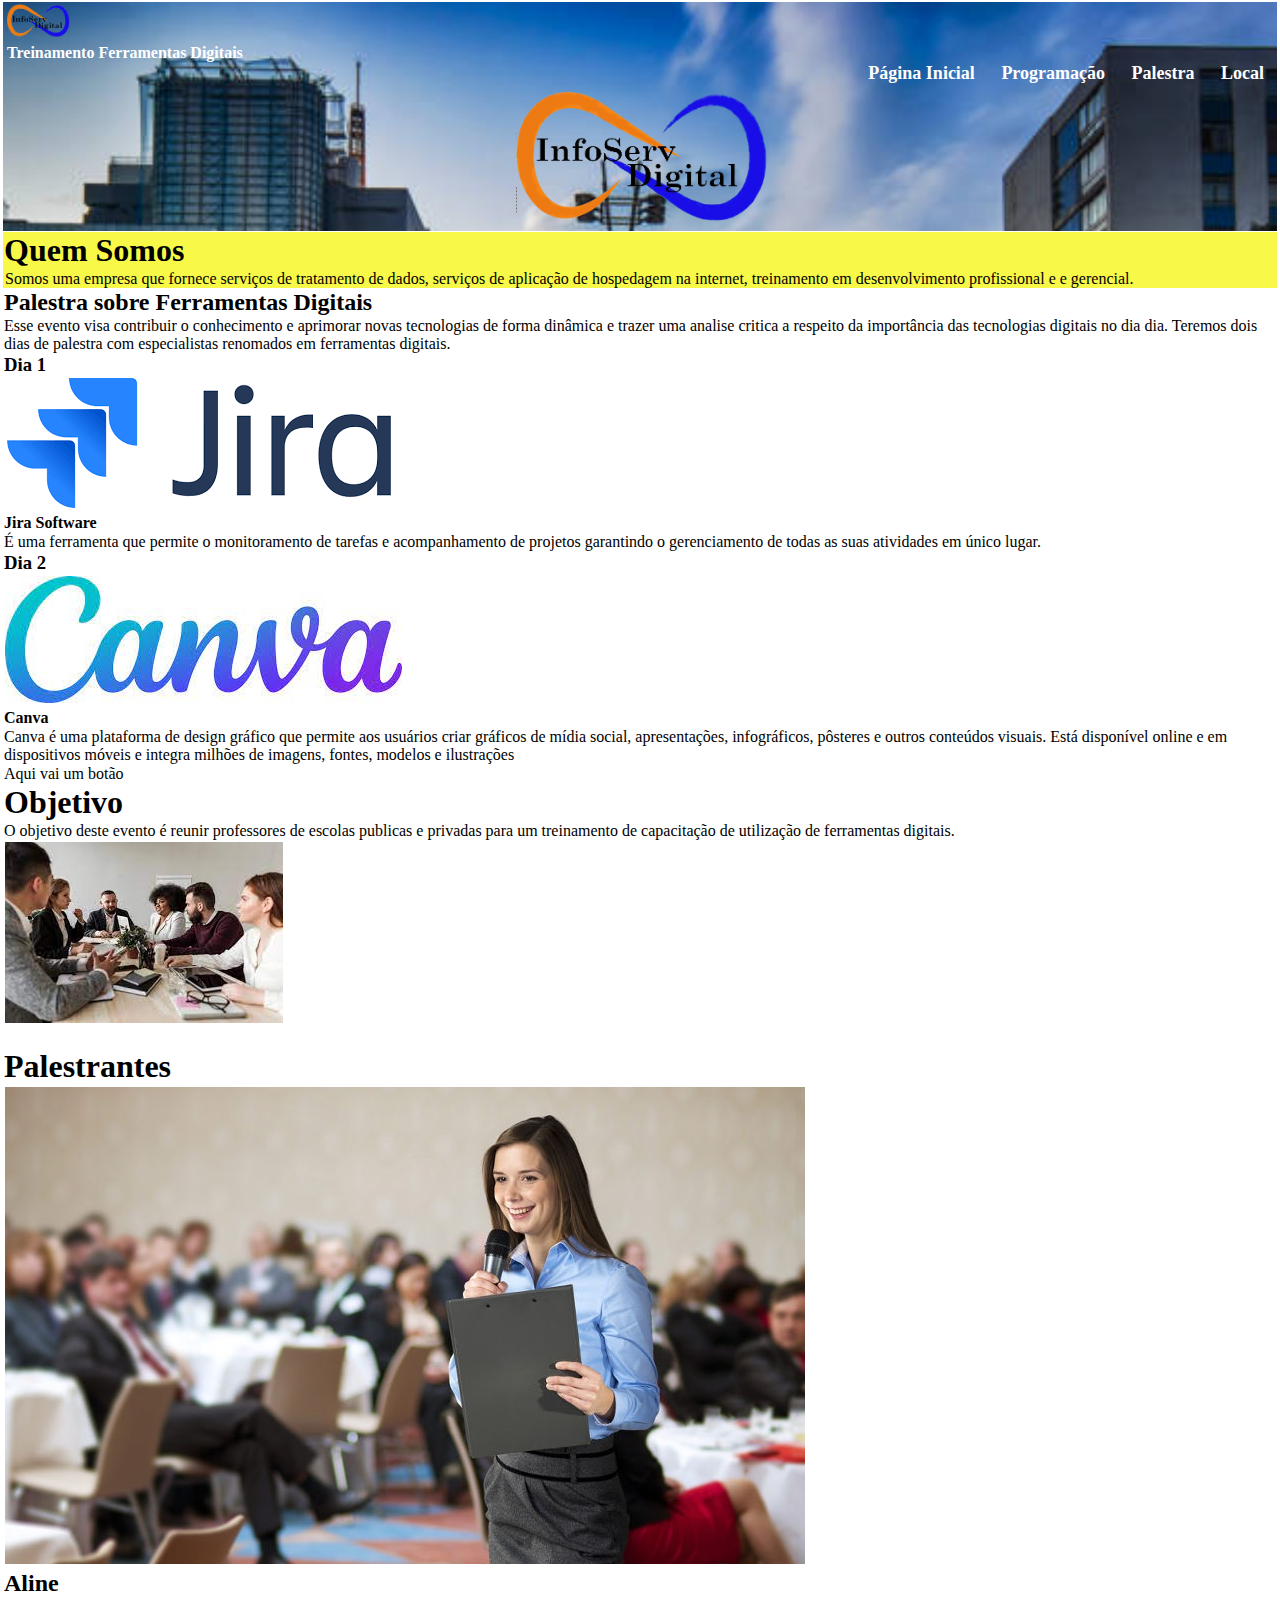
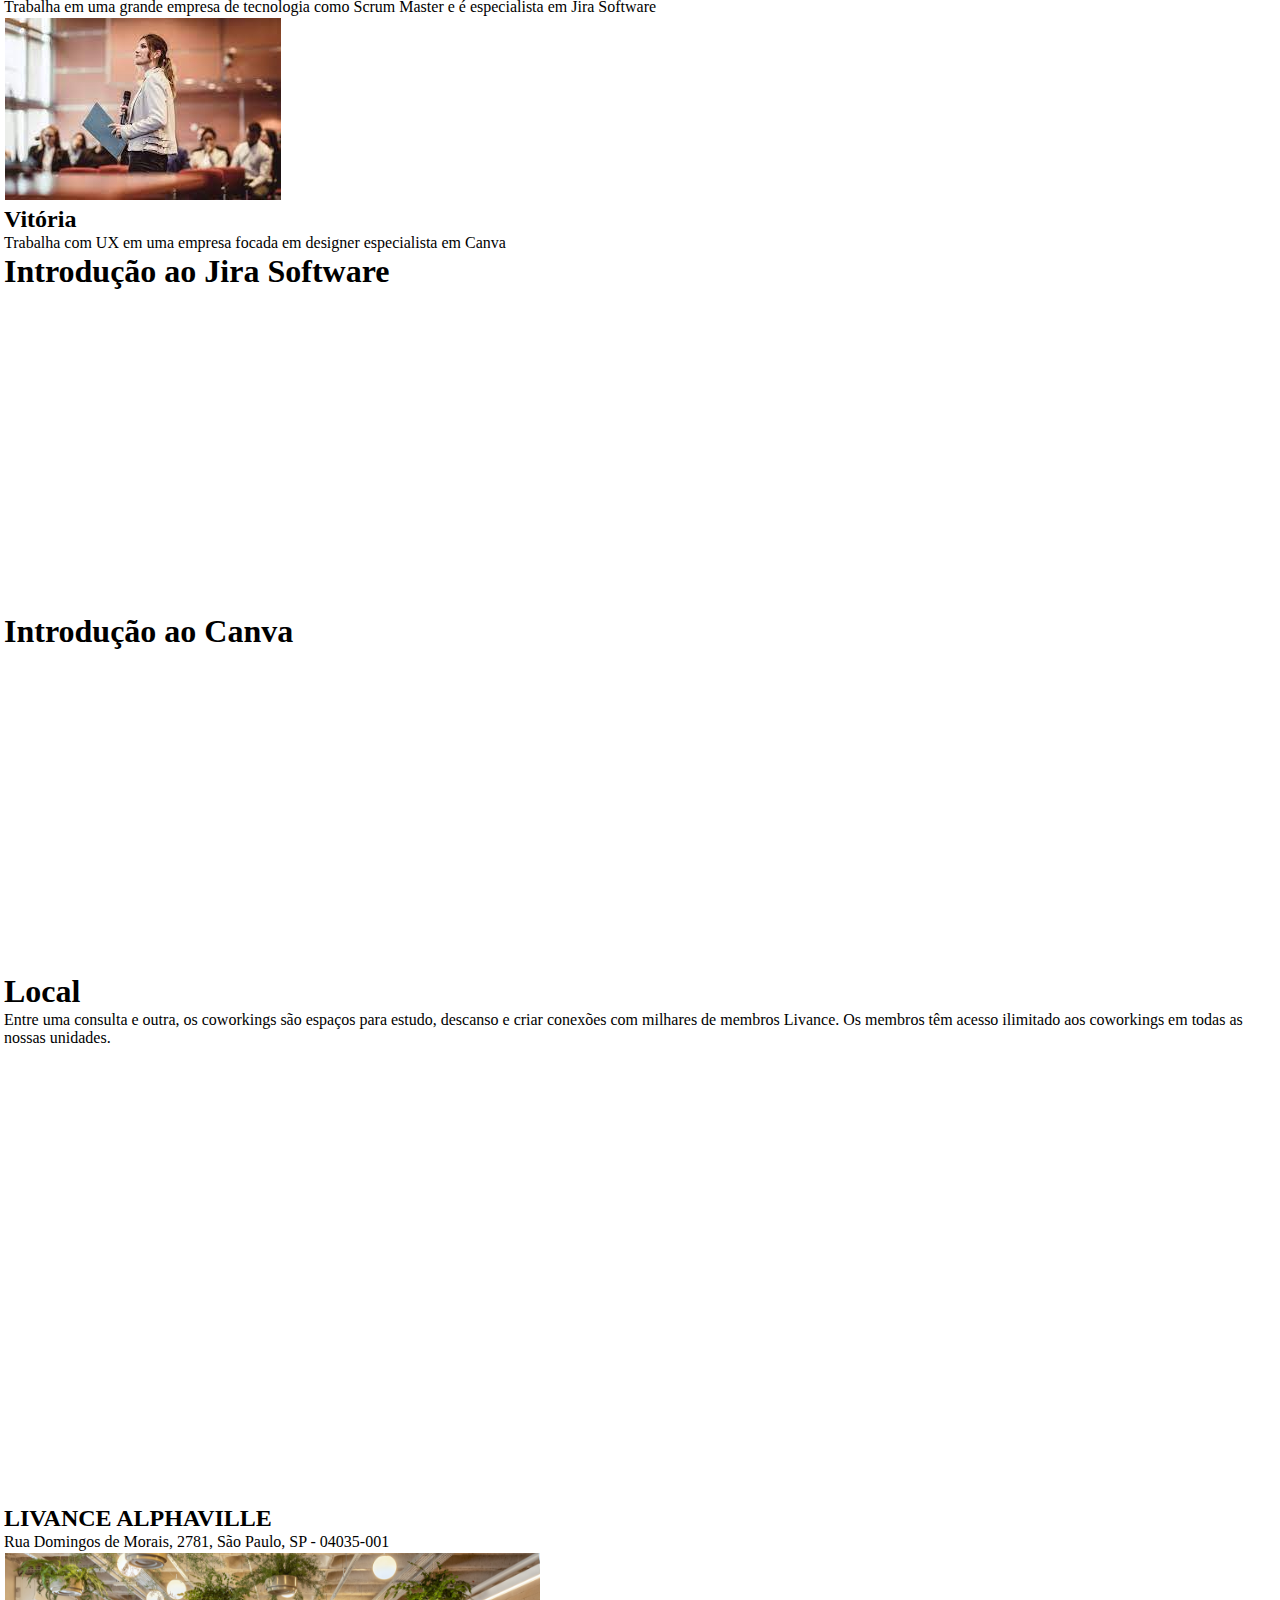
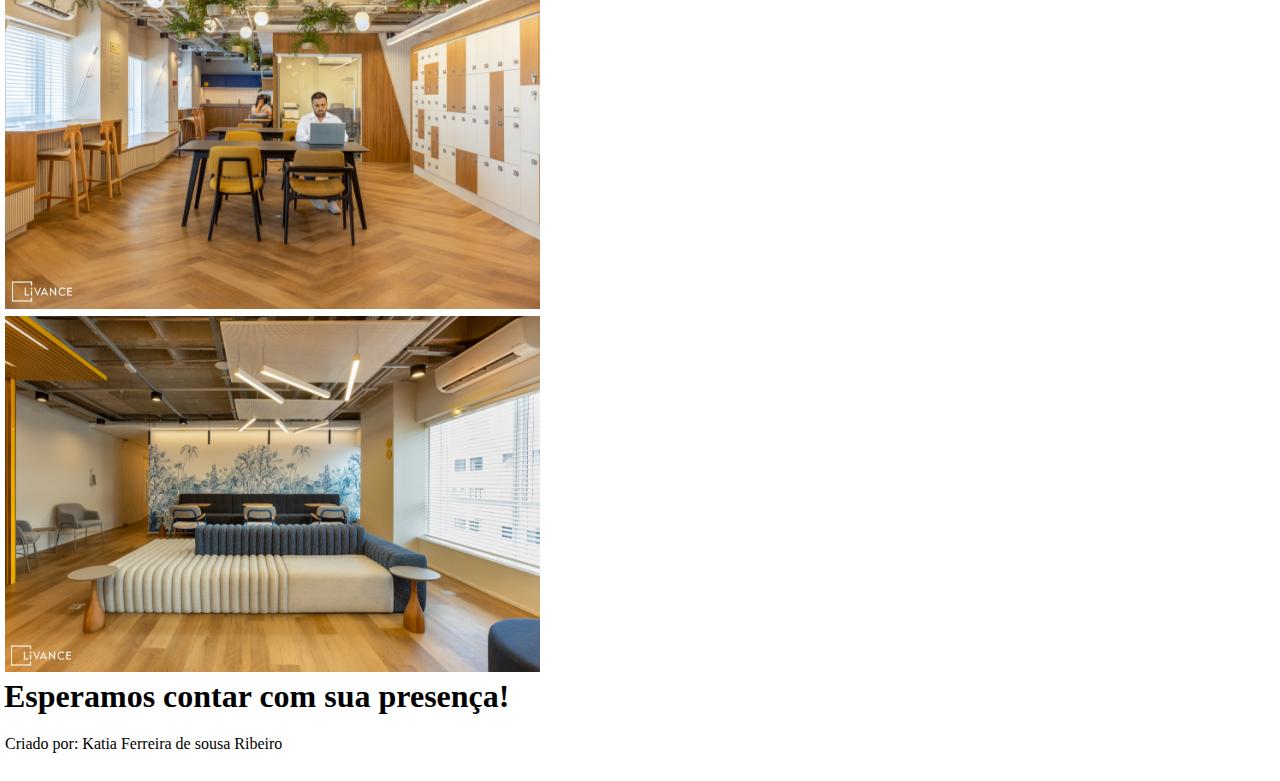
==== index.html @ 44d77d33 "inclusão do CSS" ====
<!DOCTYPE html>
<html lang="pt-br">
<head>
    <meta charset="UTF-8">
    <meta http-equiv="X-UA-Compatible" content="IE=edge">
    <meta name="viewport" content="width=device-width, initial-scale=1.0">
    <title>InfoServ Digital</title>
    <link rel="stylesheet" type="text/css" href="style.css" />
    <link rel="shortcult icon" href="./image/logo-inforserv.ico" type="image/x-icon">
</head>

<body>
    <header>
        <div>
            <div>
                <figure><img src="./image/logo-inforserv.png" width="5%" height="5%" alt="Logo InfoServ Digital"><figcaption>Treinamento Ferramentas Digitais</figcaption></figure>
            </div>
                    <nav class="list">
                        <a href="index.html">Página Inicial</a>
                        <a href="programacao.html">Programação</a>
                        <a href="palestra.html">Palestra</a>
                        <a href="local.html">Local</a>
                    </nav>    
                <div class="logo">
                    <figure><img src="./image/logo-inforserv.png" width="20%" height="20%" alt="Logo InfoServ Digital "></figure>
                </div> 
        </div>                     
    </header>
    <audio autoplay="autoplay" loop="loop"><source src="./music/inicial.mp3" type="audio/mp3"/>Seu navegador não suporta HTML5</audio>
    <div class="quem-somos">  
        <h1>Quem Somos</h1>
        <section>
            <p>Somos uma empresa que fornece serviços de tratamento de dados, serviços de aplicação de hospedagem na internet, treinamento em desenvolvimento profissional e e gerencial.</p>    
        </section>
    </div>
    <section>
        <h2>Palestra sobre Ferramentas Digitais</h2>
        <p>Esse evento visa contribuir o conhecimento e aprimorar novas tecnologias de forma dinâmica e trazer uma analise critica a respeito da importância das tecnologias digitais no dia dia. Teremos dois dias de palestra com especialistas renomados em  ferramentas digitais.</p>
        <h3>Dia 1</h3>
        <figure><img src="./image/jira.png" alt="Logo Jira Software"></figure>
        <h4>Jira Software</h4>
        <p> É uma ferramenta que permite o monitoramento de tarefas e acompanhamento de projetos garantindo o gerenciamento de todas as suas atividades em único lugar. </p>

        <h3>Dia 2</h3>
        <figure><img src="./image/canva.jpg" alt="Logo Canva"></figure>
        <h4>Canva</h4>
        <p>  Canva é uma plataforma de design gráfico que permite aos usuários criar gráficos de mídia social, apresentações, infográficos, pôsteres e outros conteúdos visuais. Está disponível online e em dispositivos móveis e integra milhões de imagens, fontes, modelos e ilustrações</p>
        <p>Aqui vai um botão</p>
    </section>

    <section>
        <h1>Objetivo</h1>
        <p>O objetivo deste evento é reunir professores de escolas publicas e privadas para um treinamento de capacitação de utilização de ferramentas digitais.</p>
        <figure><img src="./image/professores.jpg" alt=""><figcaption>Oferecer suporte técnico de forma dinâmica, interativa e dialógica</figcaption></figure>
    </section>
    <section>
        <h1>Palestrantes</h1>
        <figure><img src="./image/palestrante1.jpg" alt="Palestrante Aline Especialista em Jira Software"></figure>
        <h2>Aline</h2>
        <p>Trabalha em uma grande empresa de tecnologia como Scrum Master e é especialista em Jira Software</p>

        <figure><img src="./image/palestrante2.jpg" alt="Palestrante Aline Especialista em Canva"></figure>
        <h2>Vitória</h2>
        <p>Trabalha com UX em uma empresa focada em designer especialista em Canva</p>
    </section>
    <section>
        <h1>Introdução ao Jira Software</h1>
        <iframe width="560" height="315" src="https://www.youtube.com/embed/ekjjmrATuOo" title="YouTube video player" frameborder="0" allow="accelerometer; autoplay; clipboard-write; encrypted-media; gyroscope; picture-in-picture; web-share" allowfullscreen></iframe>
        <h1>Introdução ao Canva</h1>
        <iframe width="560" height="315" src="https://www.youtube.com/embed/r4UqlsI8jlE" title="YouTube video player" frameborder="0" allow="accelerometer; autoplay; clipboard-write; encrypted-media; gyroscope; picture-in-picture; web-share" allowfullscreen></iframe>
    </section>
    <section>
        <h1>Local</h1>
        <p>Entre uma consulta e outra, os coworkings são espaços para estudo, descanso e criar conexões com milhares de membros Livance.
            Os membros têm acesso ilimitado aos coworkings em todas as nossas unidades. </p>
        <iframe src="https://www.google.com/maps/embed?pb=!1m18!1m12!1m3!1d3656.0966023885558!2d-46.638434385250896!3d-23.600868184663298!2m3!1f0!2f0!3f0!3m2!1i1024!2i768!4f13.1!3m3!1m2!1s0x94ce5b7f111a41e9%3A0x9e645602b279de6f!2sLivance%20Vila%20Mariana!5e0!3m2!1spt-BR!2sbr!4v1680519159027!5m2!1spt-BR!2sbr" width="600" height="450" style="border:0;" allowfullscreen="" loading="lazy" referrerpolicy="no-referrer-when-downgrade"></iframe>
        <h2>LIVANCE ALPHAVILLE</h2>
            <p>Rua Domingos de Morais, 2781, São Paulo, SP - 04035-001</p>
        <figure>
            <img src="./image/sala1.png" alt="Sala disponível">
        </figure>    
        <figure>
            <img src="./image/sala2.png" alt="Espaço de convivio">
        </figure>    
    </section>
    <section>
            <H1>Esperamos contar com sua presença!</H1>
        <a href="./model/form.html">Confirmar Presença</a>
    </section>
    <section>
        <footer>
            <p>Criado por: Katia Ferreira de sousa Ribeiro</p>
            <p><a href="mailto:katiaferreiradesousaribeiro@gmail.com">katiaferreiradesousaribeiro@gmail.com</a></p>
        </footer>
    </section>
</body>
</html>
---- style.css ----
*{
    margin: 1px;
    padding: 0;
    font-family: 'Open Sans', 'sans-serif';
}

.list{
 text-align: end;
 font-weight: bold;
 font-size: large;
}
a{
    text-decoration: none;
    color: white;
    padding: 10px;
    margin: top 0;
}
header{
    background-image: url(image/paulista.jpg);
    background-repeat: no-repeat;
    background-size: cover;
}
.logo{
    position: relative;
    left: 40%;  
}
figcaption{
    color: white;
    font-weight: bold;
}
.quem-somos{
    background-color: rgb(248, 248, 72);
}
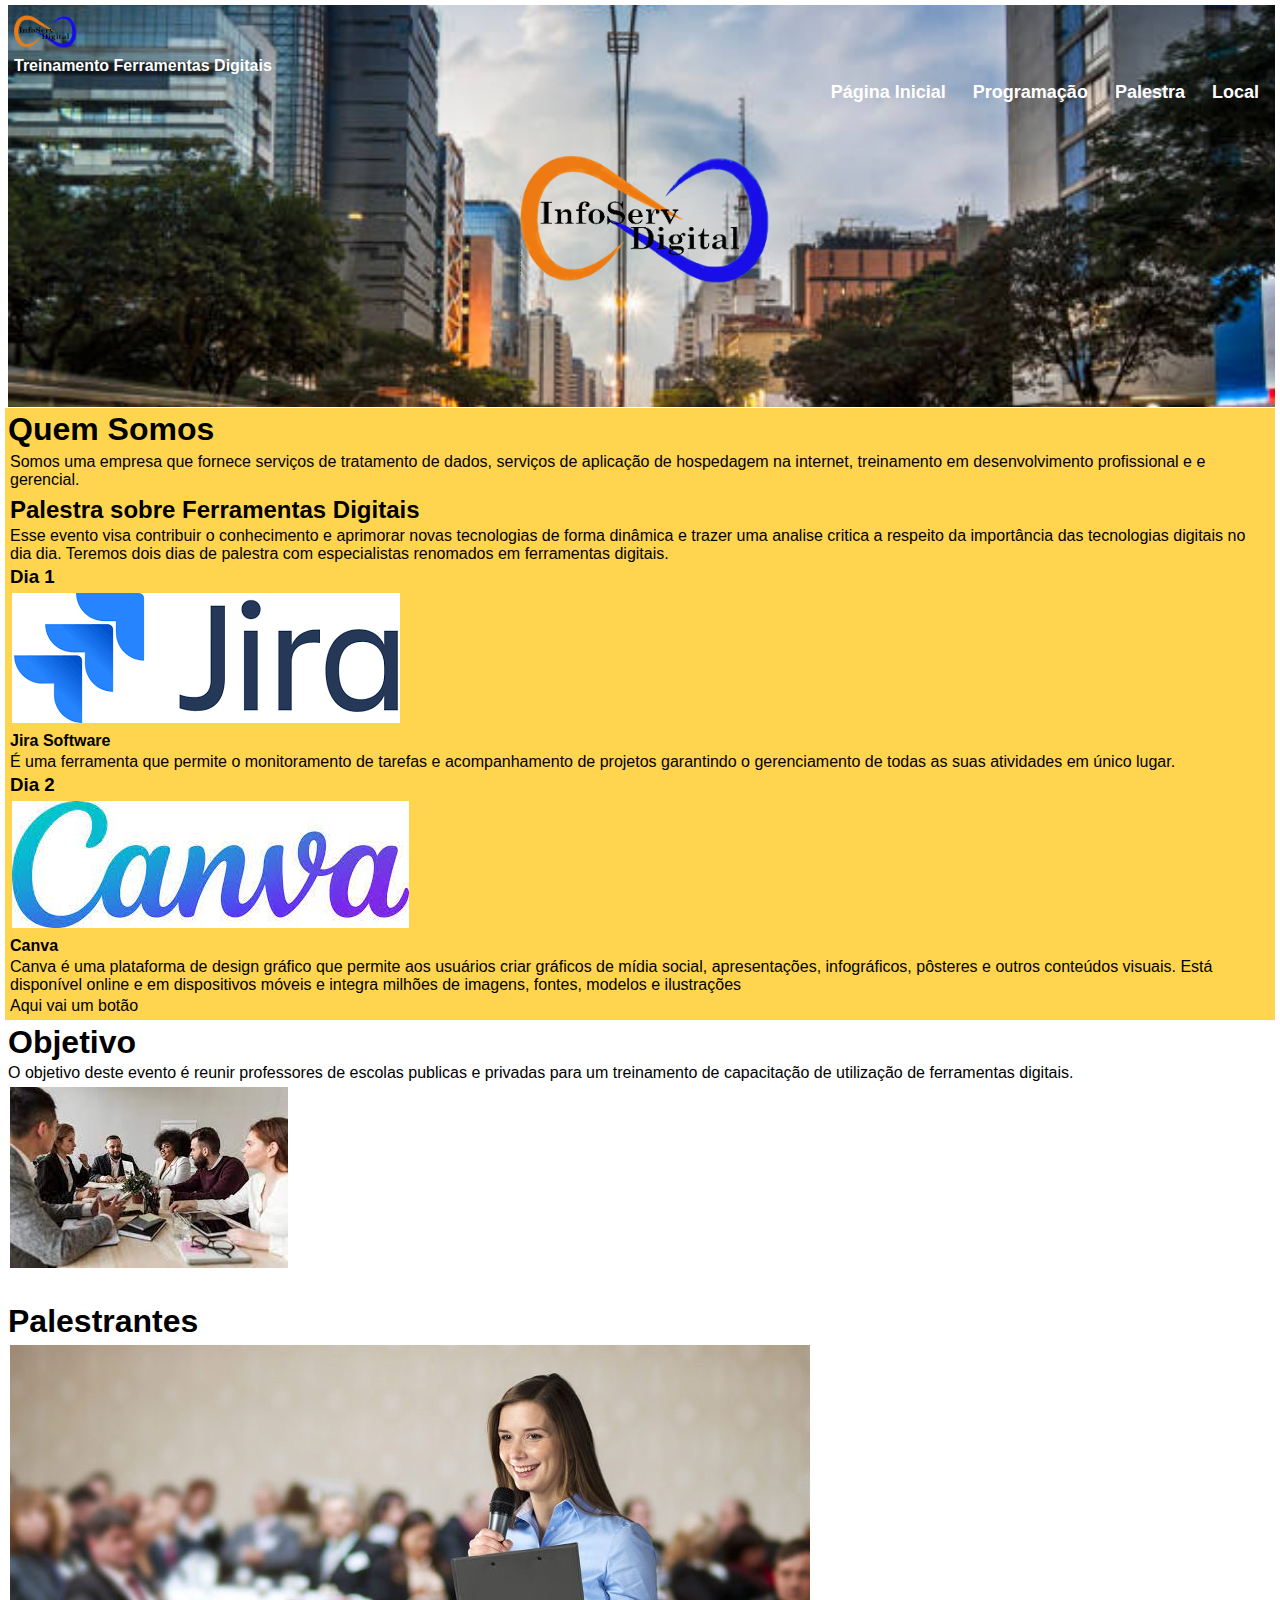
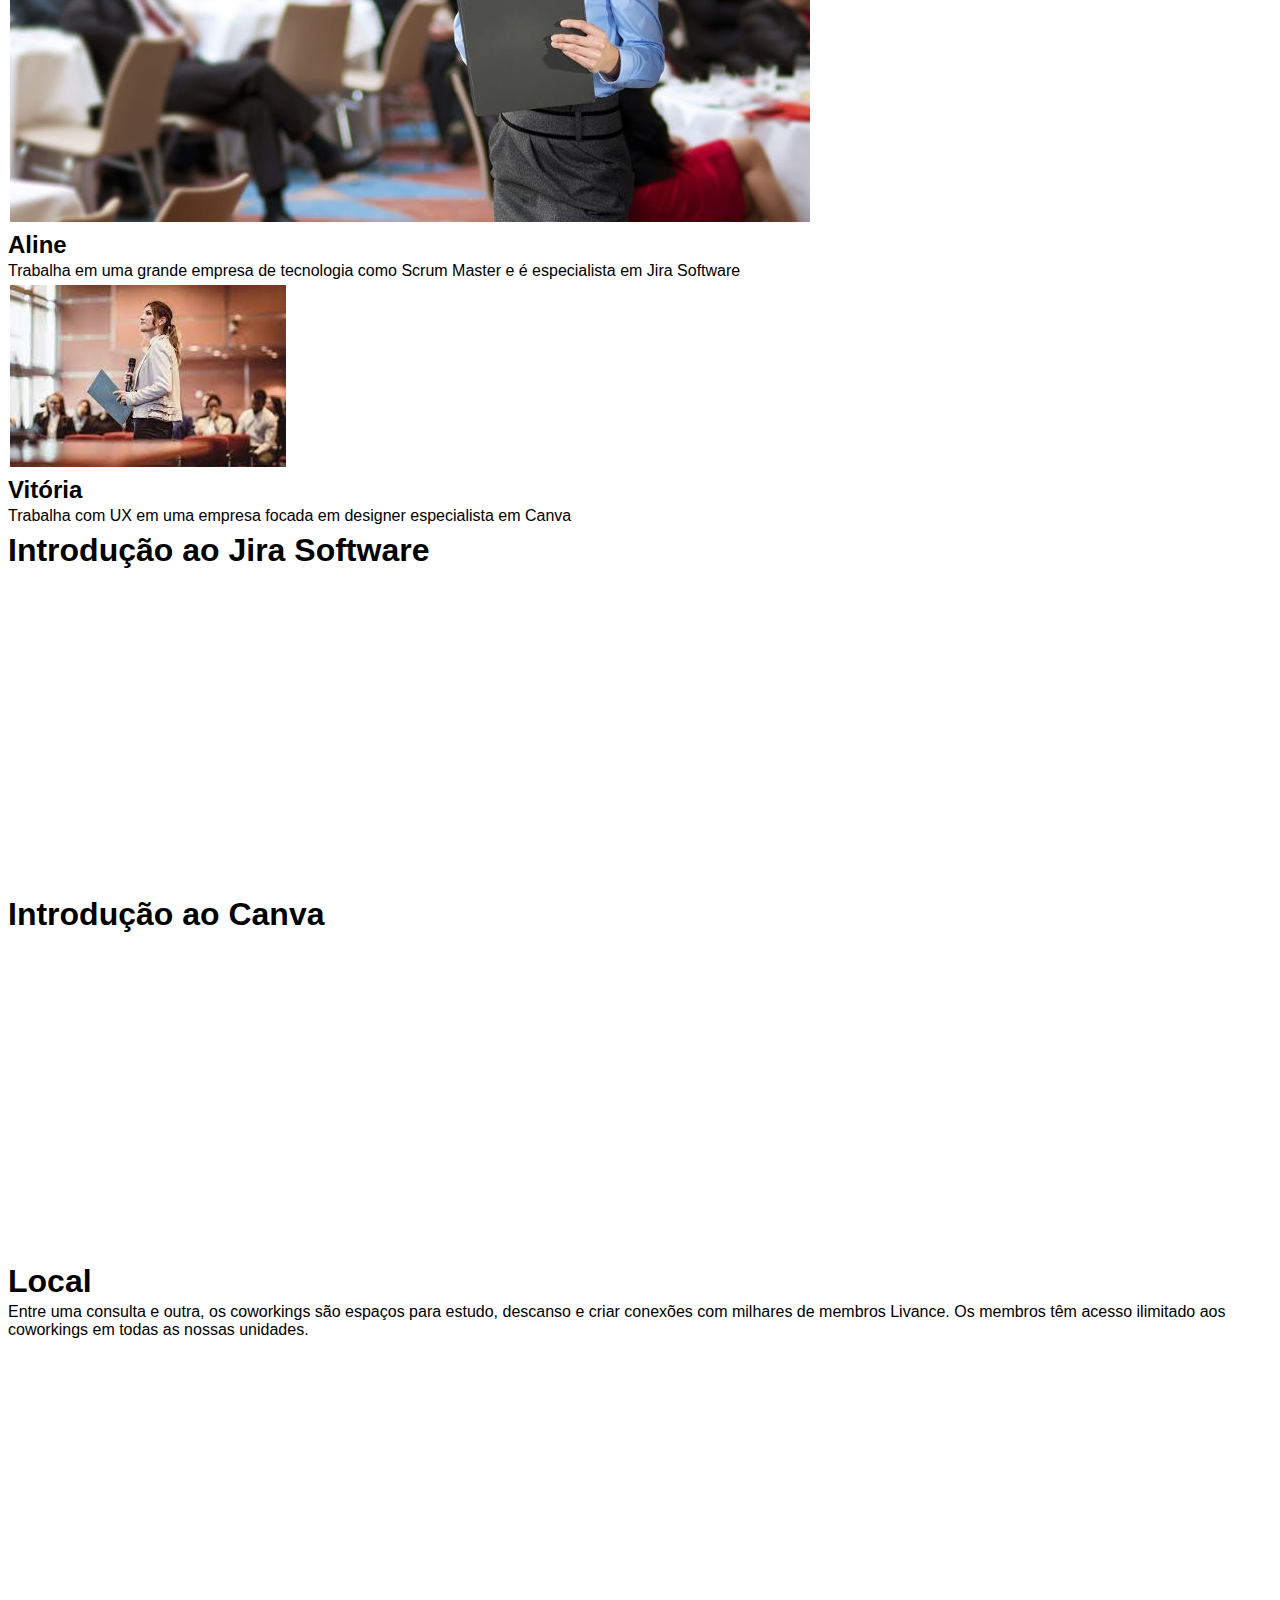
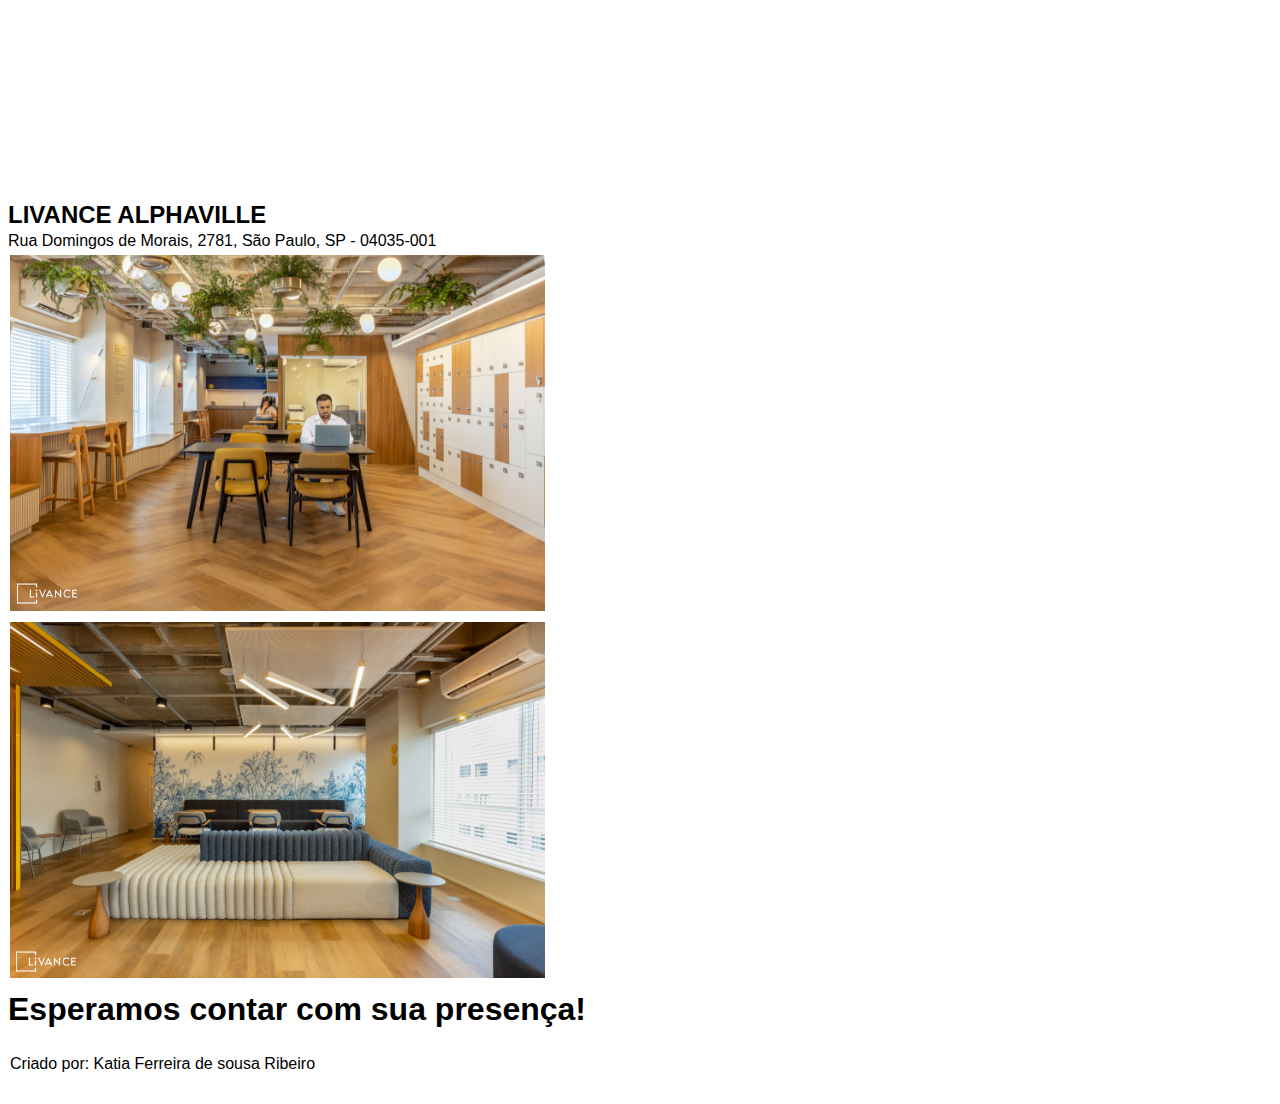
==== commit 27bc0c89: "Atualização no CSS" ====
--- a/index.html
+++ b/index.html
@@ -11,7 +11,7 @@
 
 <body>
     <header>
-        <div>
+        <div> 
             <div>
                 <figure><img src="./image/logo-inforserv.png" width="5%" height="5%" alt="Logo InfoServ Digital"><figcaption>Treinamento Ferramentas Digitais</figcaption></figure>
             </div>
@@ -28,25 +28,26 @@
     </header>
     <audio autoplay="autoplay" loop="loop"><source src="./music/inicial.mp3" type="audio/mp3"/>Seu navegador não suporta HTML5</audio>
     <div class="quem-somos">  
-        <h1>Quem Somos</h1>
+            <h1>Quem Somos</h1>
+            <section>
+                <p>Somos uma empresa que fornece serviços de tratamento de dados, serviços de aplicação de hospedagem na internet, treinamento em desenvolvimento profissional e e gerencial.</p>    
+            </section>
+    
         <section>
-            <p>Somos uma empresa que fornece serviços de tratamento de dados, serviços de aplicação de hospedagem na internet, treinamento em desenvolvimento profissional e e gerencial.</p>    
+            <h2>Palestra sobre Ferramentas Digitais</h2>
+            <p>Esse evento visa contribuir o conhecimento e aprimorar novas tecnologias de forma dinâmica e trazer uma analise critica a respeito da importância das tecnologias digitais no dia dia. Teremos dois dias de palestra com especialistas renomados em  ferramentas digitais.</p>
+            <h3>Dia 1</h3>
+            <figure><img src="./image/jira.png" alt="Logo Jira Software"></figure>
+            <h4>Jira Software</h4>
+            <p> É uma ferramenta que permite o monitoramento de tarefas e acompanhamento de projetos garantindo o gerenciamento de todas as suas atividades em único lugar. </p>
+
+            <h3>Dia 2</h3>
+            <figure><img src="./image/canva.jpg" alt="Logo Canva"></figure>
+            <h4>Canva</h4>
+            <p>  Canva é uma plataforma de design gráfico que permite aos usuários criar gráficos de mídia social, apresentações, infográficos, pôsteres e outros conteúdos visuais. Está disponível online e em dispositivos móveis e integra milhões de imagens, fontes, modelos e ilustrações</p>
+            <p>Aqui vai um botão</p>
         </section>
-    </div>
-    <section>
-        <h2>Palestra sobre Ferramentas Digitais</h2>
-        <p>Esse evento visa contribuir o conhecimento e aprimorar novas tecnologias de forma dinâmica e trazer uma analise critica a respeito da importância das tecnologias digitais no dia dia. Teremos dois dias de palestra com especialistas renomados em  ferramentas digitais.</p>
-        <h3>Dia 1</h3>
-        <figure><img src="./image/jira.png" alt="Logo Jira Software"></figure>
-        <h4>Jira Software</h4>
-        <p> É uma ferramenta que permite o monitoramento de tarefas e acompanhamento de projetos garantindo o gerenciamento de todas as suas atividades em único lugar. </p>
-
-        <h3>Dia 2</h3>
-        <figure><img src="./image/canva.jpg" alt="Logo Canva"></figure>
-        <h4>Canva</h4>
-        <p>  Canva é uma plataforma de design gráfico que permite aos usuários criar gráficos de mídia social, apresentações, infográficos, pôsteres e outros conteúdos visuais. Está disponível online e em dispositivos móveis e integra milhões de imagens, fontes, modelos e ilustrações</p>
-        <p>Aqui vai um botão</p>
-    </section>
+</div>
 
     <section>
         <h1>Objetivo</h1>
--- a/style.css
+++ b/style.css
@@ -1,7 +1,7 @@
 *{
     margin: 1px;
-    padding: 0;
-    font-family: 'Open Sans', 'sans-serif';
+    padding: 1px;
+    font-family: sans-serif;
 }
 
 .list{
@@ -19,15 +19,22 @@
     background-image: url(image/paulista.jpg);
     background-repeat: no-repeat;
     background-size: cover;
+    background-position: 3px ;
+    height: 400px;
+    
 }
 .logo{
     position: relative;
-    left: 40%;  
+    left: 40%;
+    top: 40px;
+
 }
 figcaption{
     color: white;
     font-weight: bold;
+       
 }
 .quem-somos{
-    background-color: rgb(248, 248, 72);
+    background-color: rgba(255,213,79,1);
+    display: block;
 }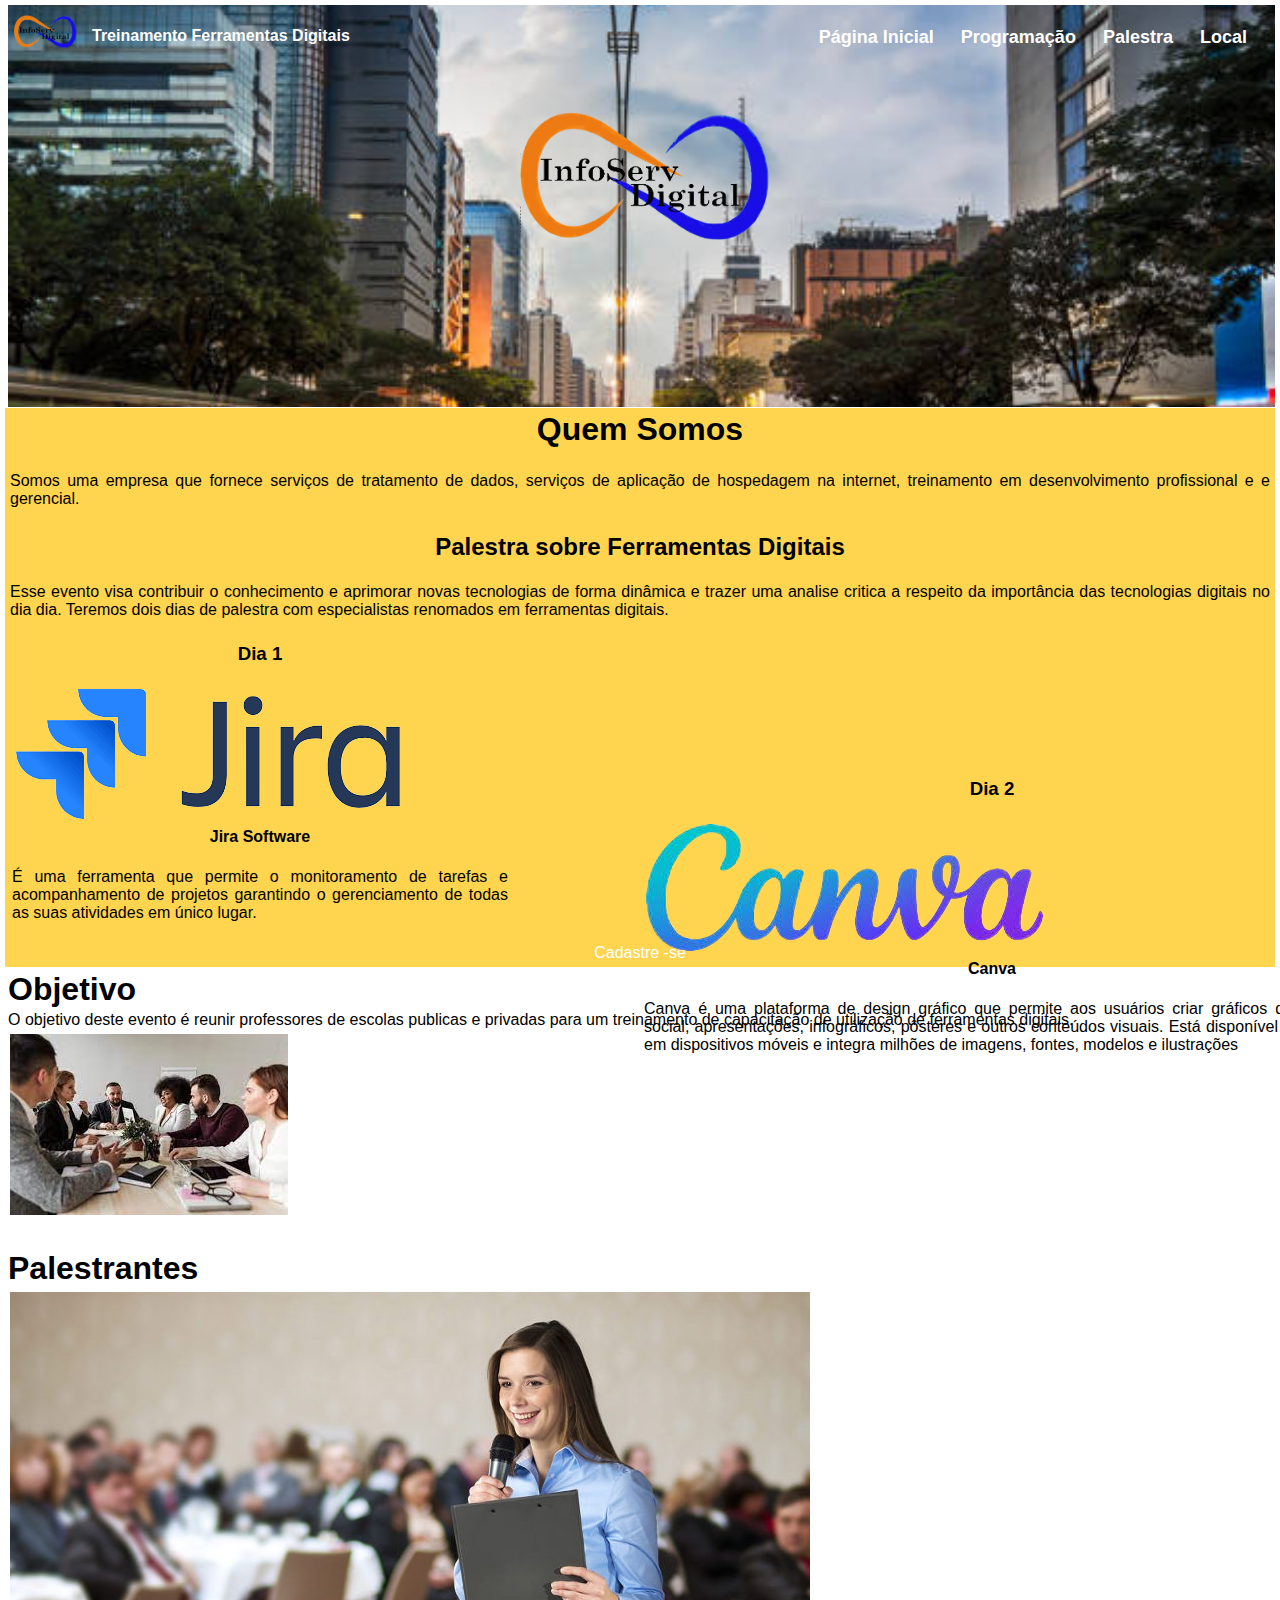
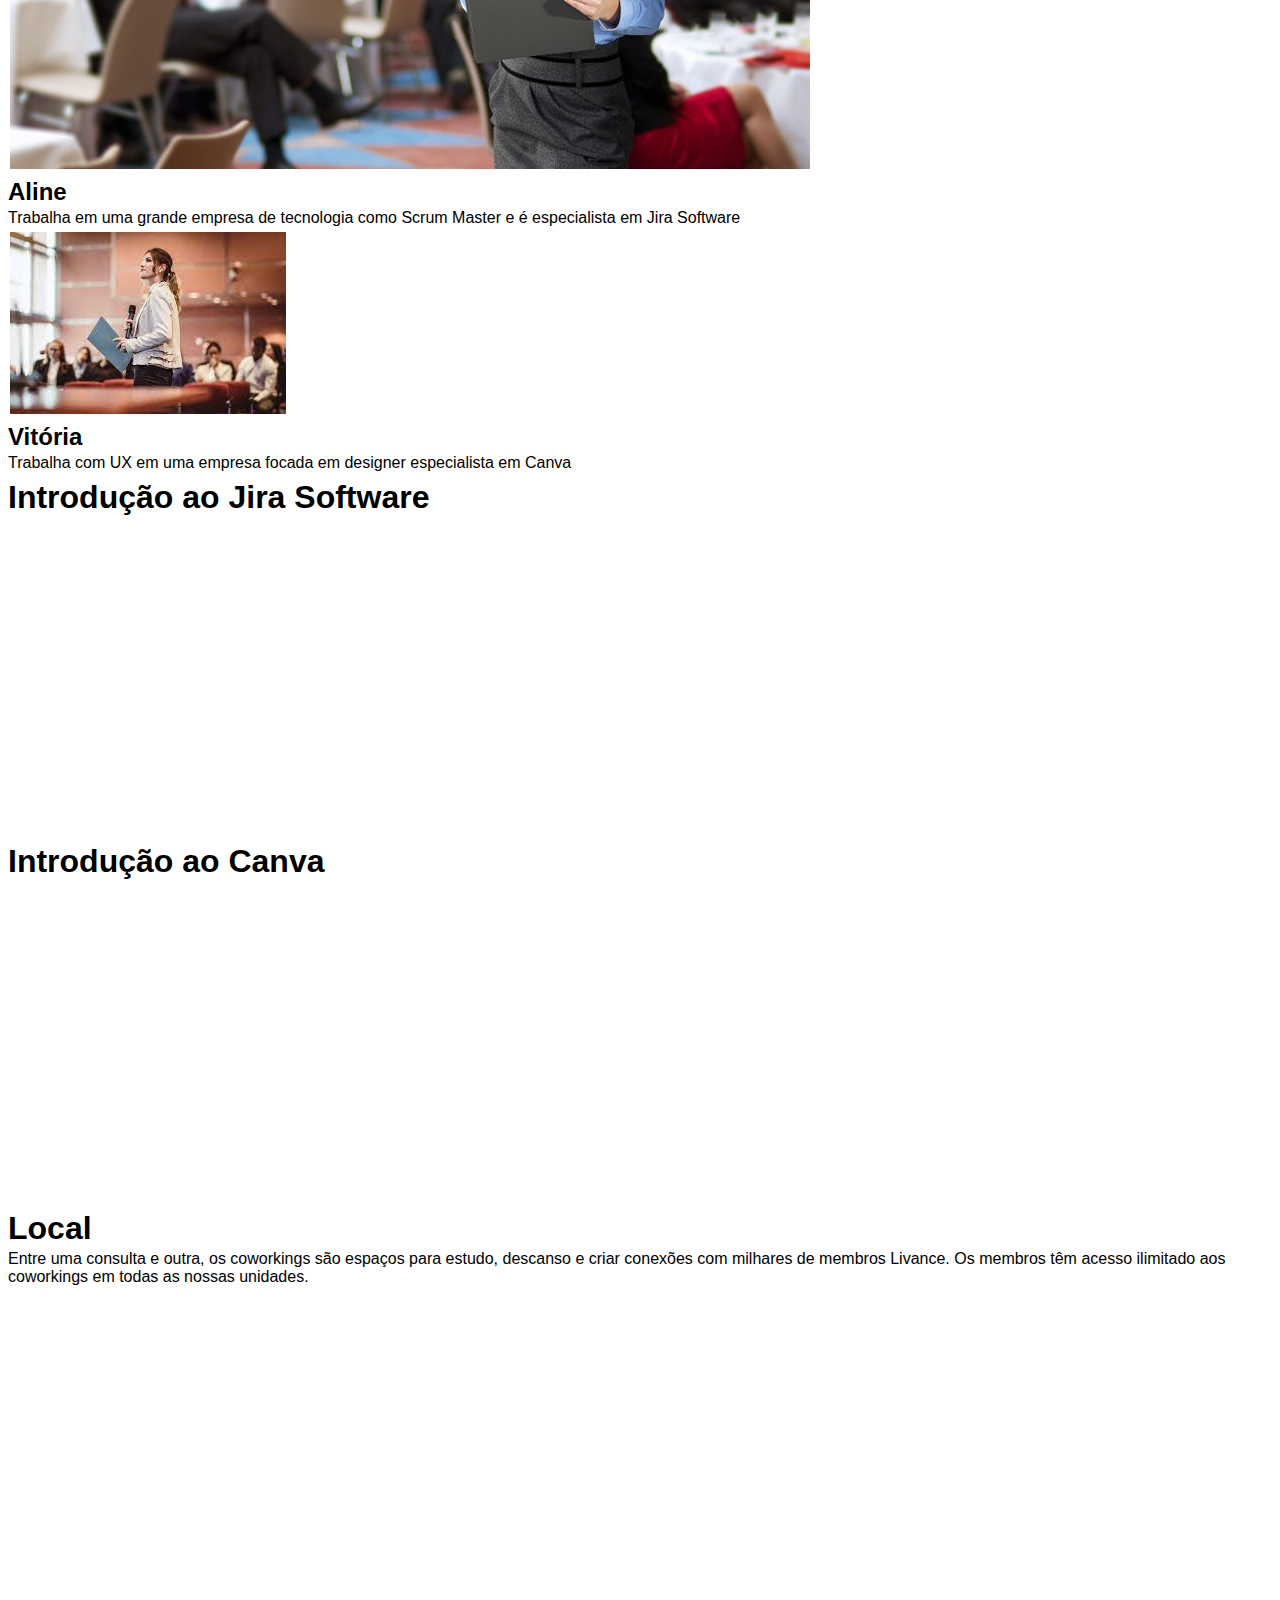
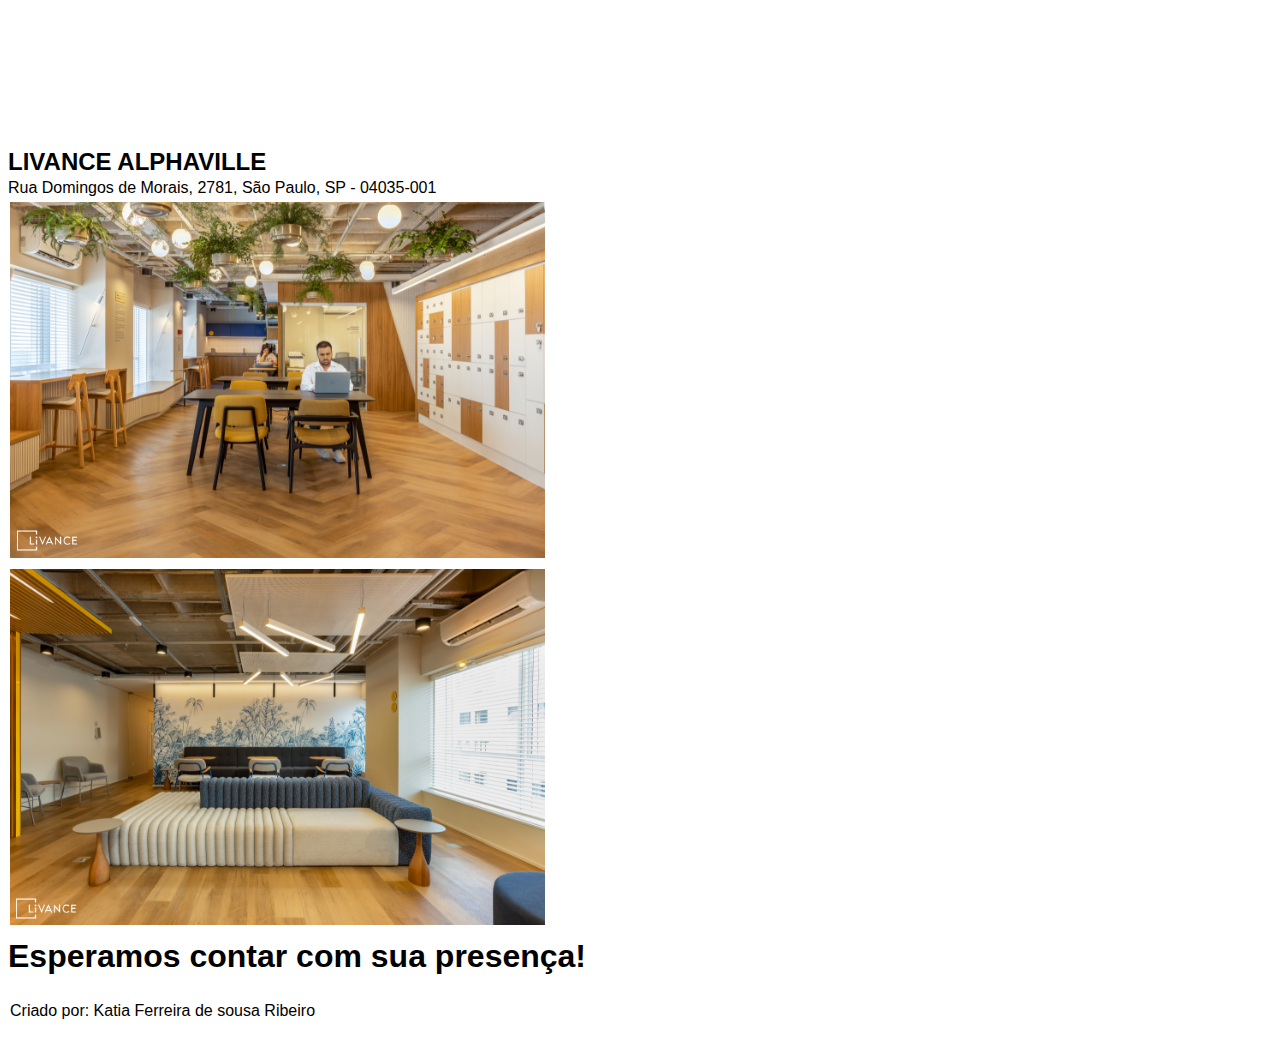
==== commit a92c4a76: "Atualizações: alinhamento e posicionamento" ====
--- a/index.html
+++ b/index.html
@@ -13,14 +13,16 @@
     <header>
         <div> 
             <div>
-                <figure><img src="./image/logo-inforserv.png" width="5%" height="5%" alt="Logo InfoServ Digital"><figcaption>Treinamento Ferramentas Digitais</figcaption></figure>
+                <figure><img src="./image/logo-inforserv.png" width="5%" height="5%" alt="Logo InfoServ Digital"><figcaption class="inicial">Treinamento Ferramentas Digitais</figcaption></figure>
             </div>
+                <div>
                     <nav class="list">
                         <a href="index.html">Página Inicial</a>
                         <a href="programacao.html">Programação</a>
                         <a href="palestra.html">Palestra</a>
                         <a href="local.html">Local</a>
-                    </nav>    
+                    </nav> 
+                </div>   
                 <div class="logo">
                     <figure><img src="./image/logo-inforserv.png" width="20%" height="20%" alt="Logo InfoServ Digital "></figure>
                 </div> 
@@ -28,24 +30,29 @@
     </header>
     <audio autoplay="autoplay" loop="loop"><source src="./music/inicial.mp3" type="audio/mp3"/>Seu navegador não suporta HTML5</audio>
     <div class="quem-somos">  
-            <h1>Quem Somos</h1>
+            <h1 class="titulos">Quem Somos</h1><br/>
             <section>
-                <p>Somos uma empresa que fornece serviços de tratamento de dados, serviços de aplicação de hospedagem na internet, treinamento em desenvolvimento profissional e e gerencial.</p>    
+                <p>Somos uma empresa que fornece serviços de tratamento de dados, serviços de aplicação de hospedagem na internet, treinamento em desenvolvimento profissional e e gerencial.</p><br/>    
             </section>
     
         <section>
-            <h2>Palestra sobre Ferramentas Digitais</h2>
-            <p>Esse evento visa contribuir o conhecimento e aprimorar novas tecnologias de forma dinâmica e trazer uma analise critica a respeito da importância das tecnologias digitais no dia dia. Teremos dois dias de palestra com especialistas renomados em  ferramentas digitais.</p>
-            <h3>Dia 1</h3>
-            <figure><img src="./image/jira.png" alt="Logo Jira Software"></figure>
-            <h4>Jira Software</h4>
-            <p> É uma ferramenta que permite o monitoramento de tarefas e acompanhamento de projetos garantindo o gerenciamento de todas as suas atividades em único lugar. </p>
-
-            <h3>Dia 2</h3>
-            <figure><img src="./image/canva.jpg" alt="Logo Canva"></figure>
-            <h4>Canva</h4>
-            <p>  Canva é uma plataforma de design gráfico que permite aos usuários criar gráficos de mídia social, apresentações, infográficos, pôsteres e outros conteúdos visuais. Está disponível online e em dispositivos móveis e integra milhões de imagens, fontes, modelos e ilustrações</p>
-            <p>Aqui vai um botão</p>
+            <h2 class="titulos">Palestra sobre Ferramentas Digitais</h2><br/>   
+            <p>Esse evento visa contribuir o conhecimento e aprimorar novas tecnologias de forma dinâmica e trazer uma analise critica a respeito da importância das tecnologias digitais no dia dia. Teremos dois dias de palestra com especialistas renomados em  ferramentas digitais.</p><br/>   
+            <div class="primeiro-dia">
+                <h3 class="titulos">Dia 1</h3><br/>   
+                <figure><img src="./image/jira.png" alt="Logo Jira Software"></figure>
+                <h4 class="titulos">Jira Software</h4><br/>   
+                <p> É uma ferramenta que permite o monitoramento de tarefas e acompanhamento de projetos garantindo o gerenciamento de todas as suas atividades em único lugar. </p><br/>   
+            </div>
+            <div class="segundo-dia">
+                <h3 class="titulos">Dia 2</h3><br/>   
+                <figure><img src="./image/canva.png" alt="Logo Canva"></figure>
+                <h4 class="titulos">Canva</h4><br/>   
+                <p>  Canva é uma plataforma de design gráfico que permite aos usuários criar gráficos de mídia social, apresentações, infográficos, pôsteres e outros conteúdos visuais. Está disponível online e em dispositivos móveis e integra milhões de imagens, fontes, modelos e ilustrações</p><br/>   
+            </div>  
+            <div class="titulos">
+                 <a href="model/form.html">Cadastre -se</a>
+            </div>
         </section>
 </div>
 
--- a/style.css
+++ b/style.css
@@ -8,6 +8,9 @@
  text-align: end;
  font-weight: bold;
  font-size: large;
+ position: absolute;
+ top: 25px;
+ right: 20px;
 }
 a{
     text-decoration: none;
@@ -34,7 +37,33 @@
     font-weight: bold;
        
 }
+.inicial{
+    position: absolute;
+    top: 25px;
+    left: 90px;
+}
 .quem-somos{
     background-color: rgba(255,213,79,1);
     display: block;
-}+    text-align: justify;
+    height: 50%;
+   
+    
+}
+.titulos{
+    text-align: center;
+}
+.primeiro-dia{
+    width: 500px;
+    height: 300px;
+    padding-right: 10%;
+
+    
+}
+.segundo-dia{
+    width: 700px;
+    height: 300px; 
+    position: absolute;
+    top: 86%;
+    left: 50%;
+}
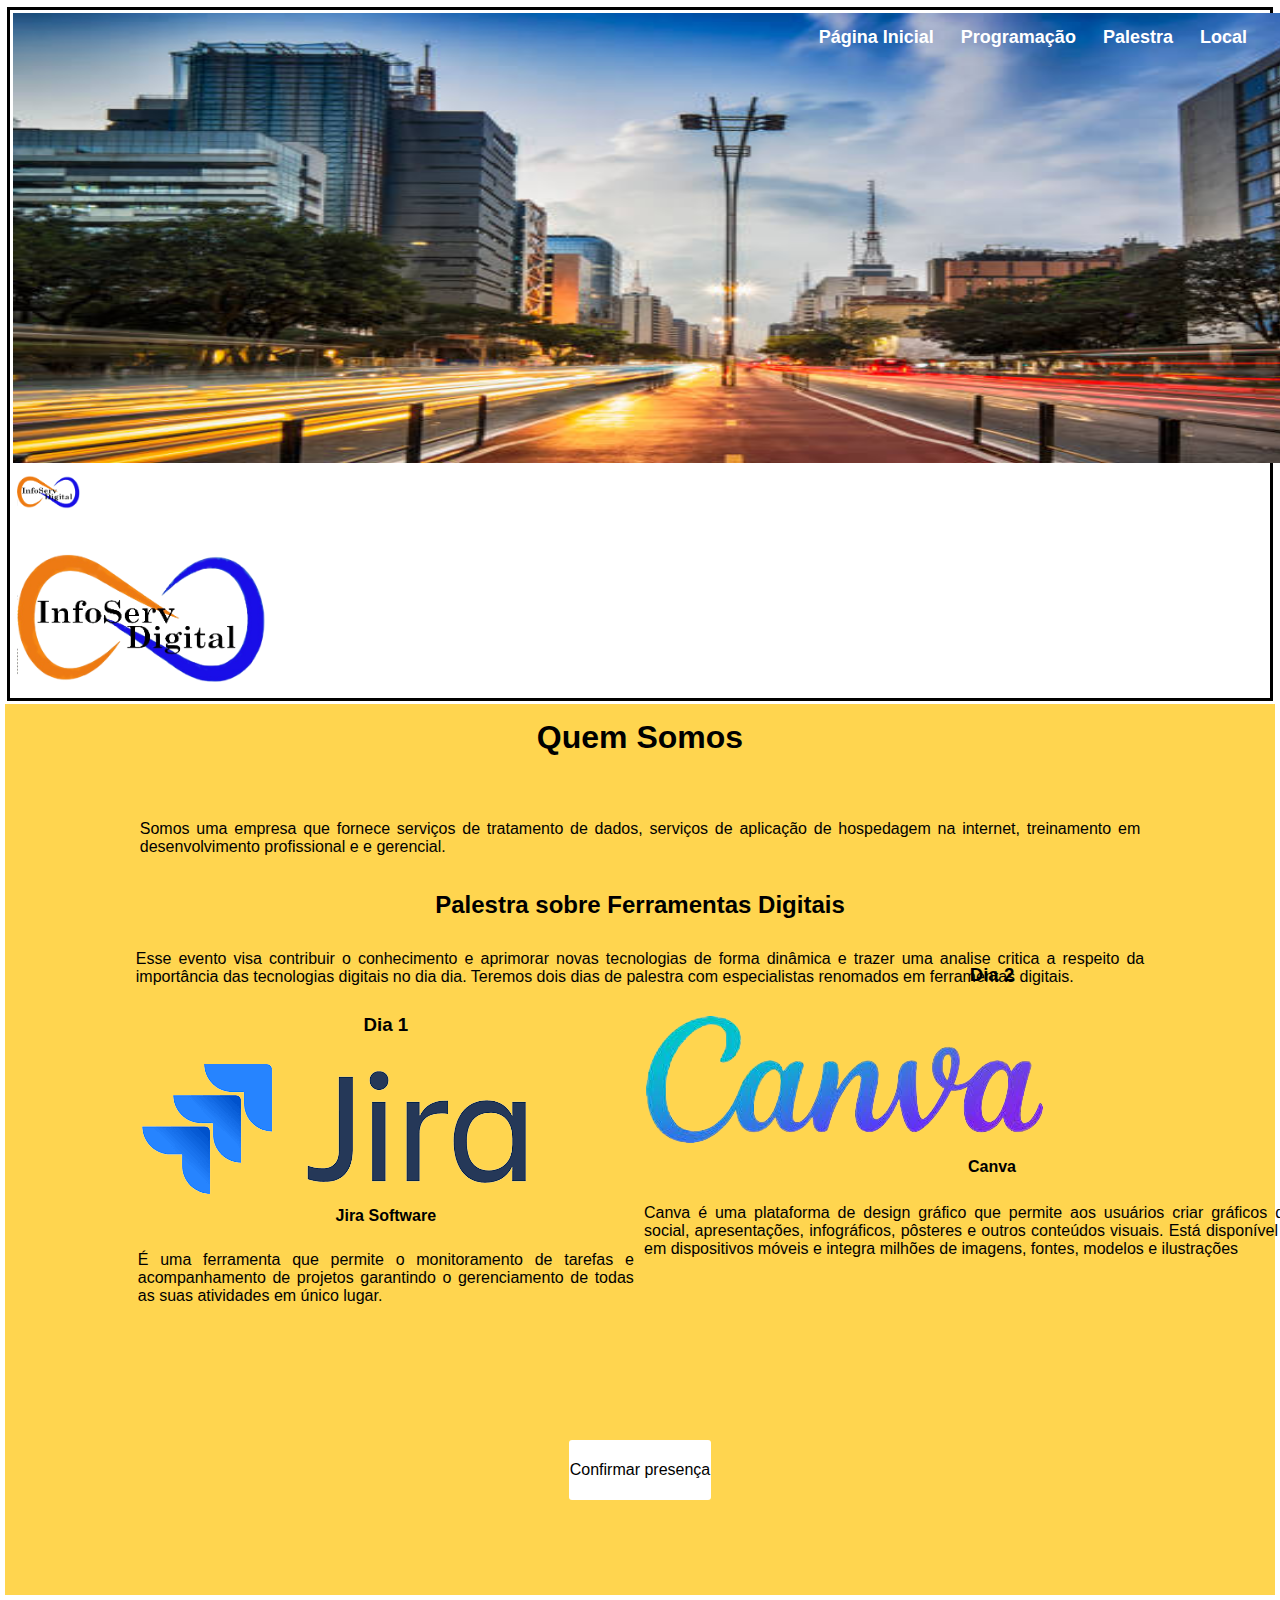
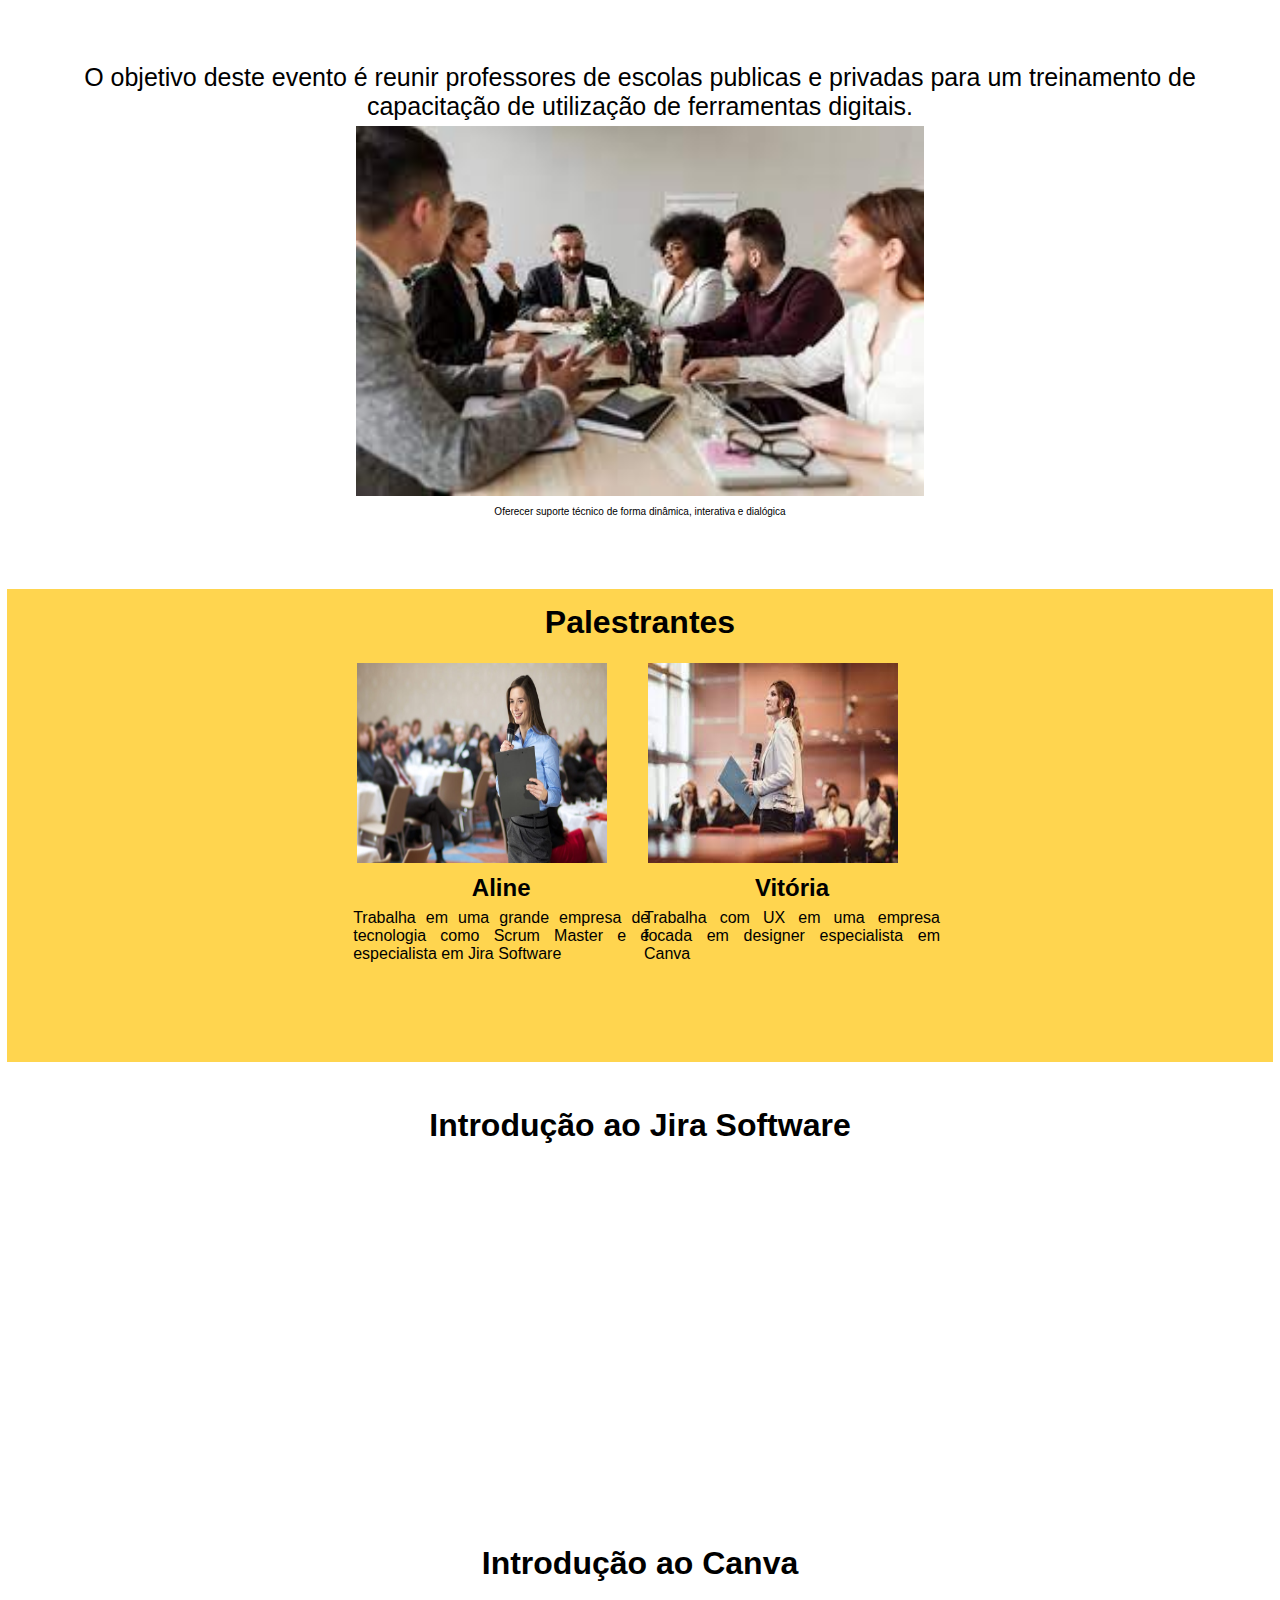
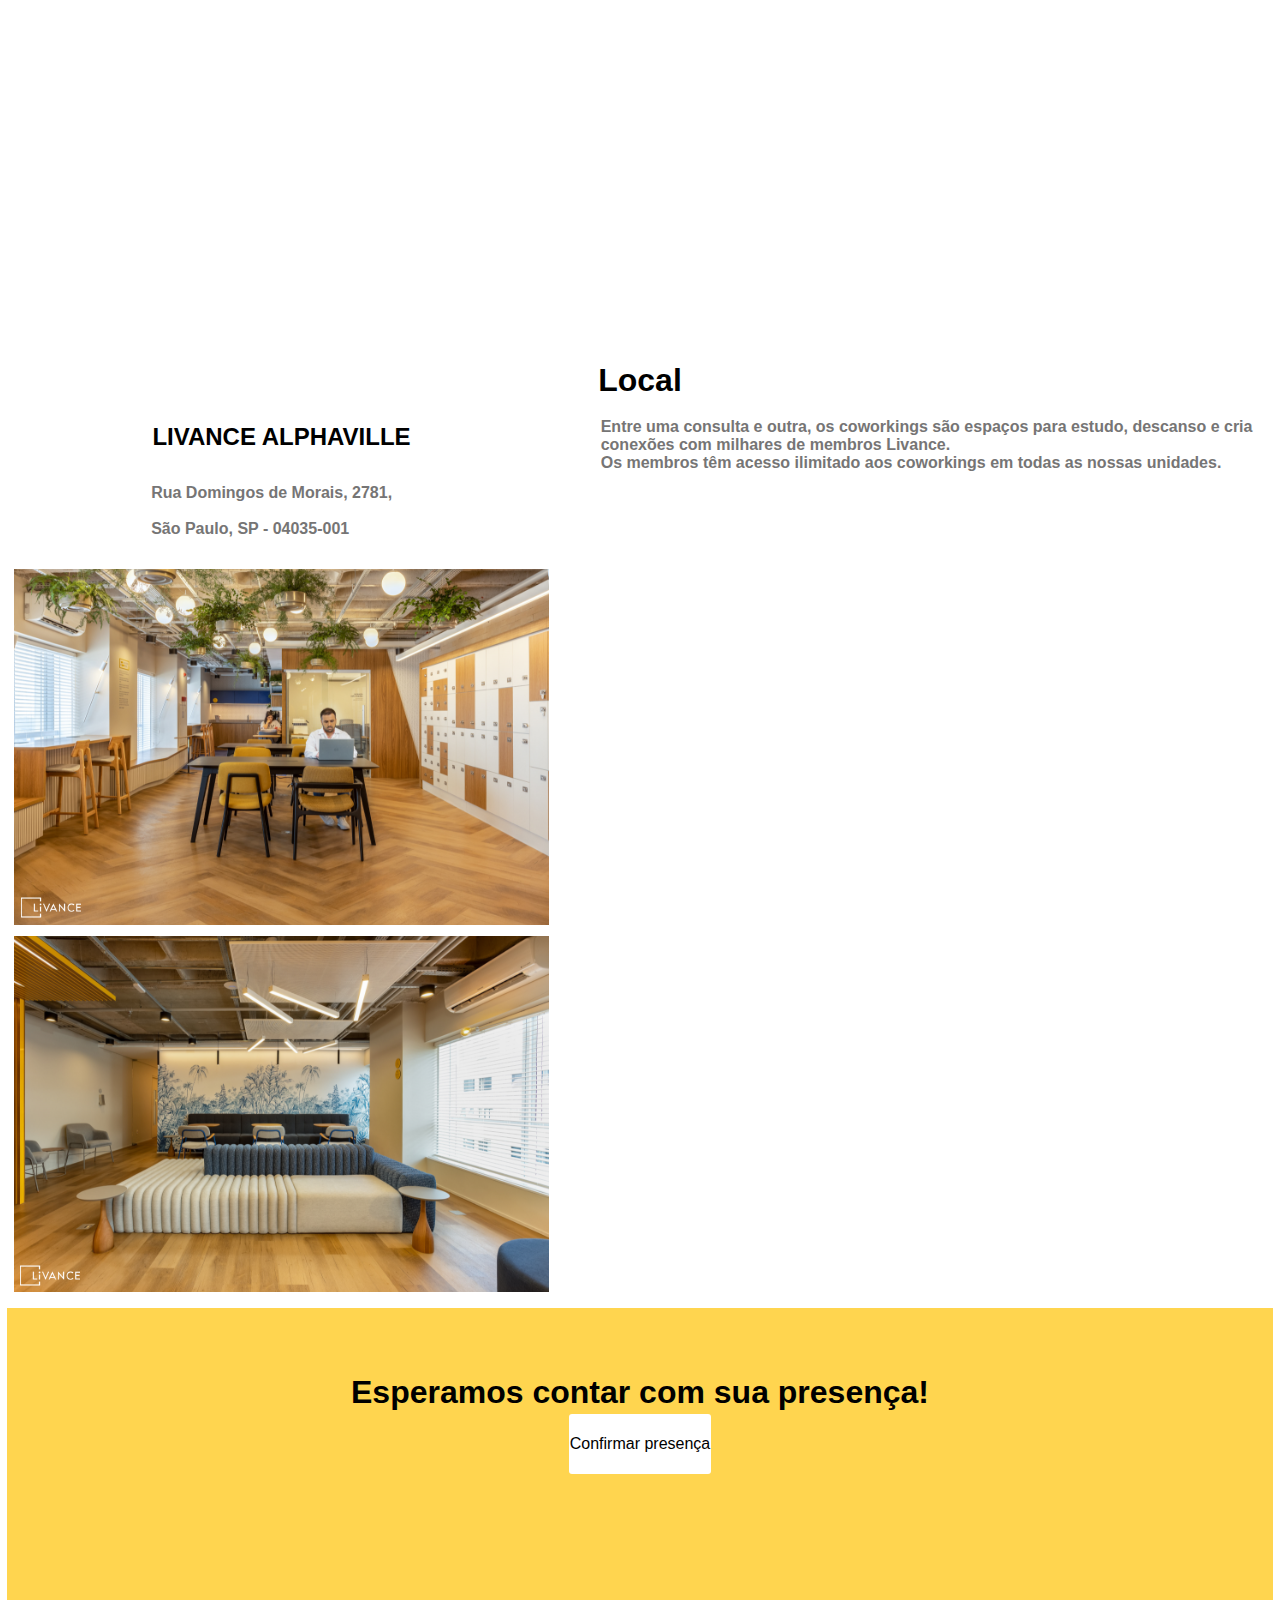
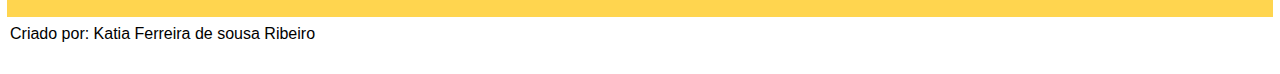
==== commit 3b1624f3: "atualizações" ====
--- a/index.html
+++ b/index.html
@@ -1,105 +1,127 @@
 <!DOCTYPE html>
 <html lang="pt-br">
-<head>
-    <meta charset="UTF-8">
-    <meta http-equiv="X-UA-Compatible" content="IE=edge">
-    <meta name="viewport" content="width=device-width, initial-scale=1.0">
-    <title>InfoServ Digital</title>
-    <link rel="stylesheet" type="text/css" href="style.css" />
-    <link rel="shortcult icon" href="./image/logo-inforserv.ico" type="image/x-icon">
-</head>
-
-<body>
-    <header>
-        <div> 
-            <div>
-                <figure><img src="./image/logo-inforserv.png" width="5%" height="5%" alt="Logo InfoServ Digital"><figcaption class="inicial">Treinamento Ferramentas Digitais</figcaption></figure>
-            </div>
-                <div>
-                    <nav class="list">
-                        <a href="index.html">Página Inicial</a>
-                        <a href="programacao.html">Programação</a>
-                        <a href="palestra.html">Palestra</a>
-                        <a href="local.html">Local</a>
-                    </nav> 
-                </div>   
-                <div class="logo">
-                    <figure><img src="./image/logo-inforserv.png" width="20%" height="20%" alt="Logo InfoServ Digital "></figure>
-                </div> 
-        </div>                     
-    </header>
-    <audio autoplay="autoplay" loop="loop"><source src="./music/inicial.mp3" type="audio/mp3"/>Seu navegador não suporta HTML5</audio>
-    <div class="quem-somos">  
-            <h1 class="titulos">Quem Somos</h1><br/>
-            <section>
-                <p>Somos uma empresa que fornece serviços de tratamento de dados, serviços de aplicação de hospedagem na internet, treinamento em desenvolvimento profissional e e gerencial.</p><br/>    
-            </section>
-    
+    <head>
+        <meta charset="UTF-8">
+        <meta http-equiv="X-UA-Compatible" content="IE=edge">
+        <meta name="viewport" content="width=device-width, initial-scale=1.0">
+        <title>InfoServ Digital</title>
+        <link rel="stylesheet" type="text/css" href="style.css" />
+        <link rel="shortcult icon" href="./image/logo-inforserv.ico" type="image/x-icon">
+    </head>
+    <body>
+        <header>
+            <div class="inicial">
+                <img src="image/paulista.jpg" alt="Imagem da paulista" height="450" width="1485">
+                        <div>
+                            <figure><img src="./image/logo-inforserv.png" width="5%" height="5%" alt="Logo InfoServ Digital"><figcaption>Treinamento Ferramentas Digitais</figcaption></figure>
+                        </div>
+                            <div>
+                                <nav class="list">
+                                    <a href="index.html">Página Inicial</a>
+                                    <a href="programacao.html">Programação</a>
+                                    <a href="palestra.html">Palestra</a>
+                                    <a href="local.html">Local</a>
+                                </nav> 
+                            </div>   
+                        <div class="logo">
+                            <figure><img src="./image/logo-inforserv.png" width="20%" height="20%" alt="Logo InfoServ Digital "></figure>
+                        </div> 
+            </div>                          
+        </header>
+        <!--<audio autoplay="autoplay" loop="loop"><source src="./music/inicial.mp3" type="audio/mp3"/>Seu navegador não suporta HTML5</audio>-->
+        <div class="quem-somos">  
+                <h1 class="titulos">Quem Somos</h1><br/>
+                <div  class="sub1">
+                        <section>
+                            <div>
+                            <p>Somos uma empresa que fornece serviços de tratamento de dados, serviços de aplicação de hospedagem na internet, treinamento em desenvolvimento profissional e e gerencial.</p><br/>    
+                            </div>
+                        </section>
+                        <h2 class="titulos">Palestra sobre Ferramentas Digitais</h2><br/>   
+                        <p>Esse evento visa contribuir o conhecimento e aprimorar novas tecnologias de forma dinâmica e trazer uma analise critica a respeito da importância das tecnologias digitais no dia dia. Teremos dois dias de palestra com especialistas renomados em  ferramentas digitais.</p><br/>   
+                        <div class="primeiro-dia">
+                            <h3 class="titulos">Dia 1</h3><br/>   
+                            <figure><img src="./image/jira.png" alt="Logo Jira Software"></figure>
+                            <h4 class="titulos">Jira Software</h4><br/>   
+                            <p> É uma ferramenta que permite o monitoramento de tarefas e acompanhamento de projetos garantindo o gerenciamento de todas as suas atividades em único lugar. </p><br/>   
+                        </div>
+                        <div class="segundo-dia">
+                            <h3 class="titulos">Dia 2</h3><br/>   
+                            <figure><img src="./image/canva.png" alt="Logo Canva"></figure>
+                            <h4 class="titulos">Canva</h4><br/>   
+                            <p>  Canva é uma plataforma de design gráfico que permite aos usuários criar gráficos de mídia social, apresentações, infográficos, pôsteres e outros conteúdos visuais. Está disponível online e em dispositivos móveis e integra milhões de imagens, fontes, modelos e ilustrações</p><br/>   
+                        </div>
+                </div>  
+                <div class="titulos">
+                    <a href="model/form.html"><button>Confirmar presença</button></a>
+                </div>
+     </div>
         <section>
-            <h2 class="titulos">Palestra sobre Ferramentas Digitais</h2><br/>   
-            <p>Esse evento visa contribuir o conhecimento e aprimorar novas tecnologias de forma dinâmica e trazer uma analise critica a respeito da importância das tecnologias digitais no dia dia. Teremos dois dias de palestra com especialistas renomados em  ferramentas digitais.</p><br/>   
-            <div class="primeiro-dia">
-                <h3 class="titulos">Dia 1</h3><br/>   
-                <figure><img src="./image/jira.png" alt="Logo Jira Software"></figure>
-                <h4 class="titulos">Jira Software</h4><br/>   
-                <p> É uma ferramenta que permite o monitoramento de tarefas e acompanhamento de projetos garantindo o gerenciamento de todas as suas atividades em único lugar. </p><br/>   
-            </div>
-            <div class="segundo-dia">
-                <h3 class="titulos">Dia 2</h3><br/>   
-                <figure><img src="./image/canva.png" alt="Logo Canva"></figure>
-                <h4 class="titulos">Canva</h4><br/>   
-                <p>  Canva é uma plataforma de design gráfico que permite aos usuários criar gráficos de mídia social, apresentações, infográficos, pôsteres e outros conteúdos visuais. Está disponível online e em dispositivos móveis e integra milhões de imagens, fontes, modelos e ilustrações</p><br/>   
-            </div>  
-            <div class="titulos">
-                 <a href="model/form.html">Cadastre -se</a>
+            <div class="item1">
+                <p>O objetivo deste evento é reunir professores de escolas publicas e privadas para um treinamento de capacitação de utilização de ferramentas digitais.</p>
+                <figure><img src="./image/professores.jpg" alt=""><figcaption>Oferecer suporte técnico de forma dinâmica, interativa e dialógica</figcaption></figure>
             </div>
         </section>
-</div>
-
-    <section>
-        <h1>Objetivo</h1>
-        <p>O objetivo deste evento é reunir professores de escolas publicas e privadas para um treinamento de capacitação de utilização de ferramentas digitais.</p>
-        <figure><img src="./image/professores.jpg" alt=""><figcaption>Oferecer suporte técnico de forma dinâmica, interativa e dialógica</figcaption></figure>
-    </section>
-    <section>
-        <h1>Palestrantes</h1>
-        <figure><img src="./image/palestrante1.jpg" alt="Palestrante Aline Especialista em Jira Software"></figure>
-        <h2>Aline</h2>
-        <p>Trabalha em uma grande empresa de tecnologia como Scrum Master e é especialista em Jira Software</p>
-
-        <figure><img src="./image/palestrante2.jpg" alt="Palestrante Aline Especialista em Canva"></figure>
-        <h2>Vitória</h2>
-        <p>Trabalha com UX em uma empresa focada em designer especialista em Canva</p>
-    </section>
-    <section>
-        <h1>Introdução ao Jira Software</h1>
-        <iframe width="560" height="315" src="https://www.youtube.com/embed/ekjjmrATuOo" title="YouTube video player" frameborder="0" allow="accelerometer; autoplay; clipboard-write; encrypted-media; gyroscope; picture-in-picture; web-share" allowfullscreen></iframe>
-        <h1>Introdução ao Canva</h1>
-        <iframe width="560" height="315" src="https://www.youtube.com/embed/r4UqlsI8jlE" title="YouTube video player" frameborder="0" allow="accelerometer; autoplay; clipboard-write; encrypted-media; gyroscope; picture-in-picture; web-share" allowfullscreen></iframe>
-    </section>
-    <section>
-        <h1>Local</h1>
-        <p>Entre uma consulta e outra, os coworkings são espaços para estudo, descanso e criar conexões com milhares de membros Livance.
-            Os membros têm acesso ilimitado aos coworkings em todas as nossas unidades. </p>
-        <iframe src="https://www.google.com/maps/embed?pb=!1m18!1m12!1m3!1d3656.0966023885558!2d-46.638434385250896!3d-23.600868184663298!2m3!1f0!2f0!3f0!3m2!1i1024!2i768!4f13.1!3m3!1m2!1s0x94ce5b7f111a41e9%3A0x9e645602b279de6f!2sLivance%20Vila%20Mariana!5e0!3m2!1spt-BR!2sbr!4v1680519159027!5m2!1spt-BR!2sbr" width="600" height="450" style="border:0;" allowfullscreen="" loading="lazy" referrerpolicy="no-referrer-when-downgrade"></iframe>
-        <h2>LIVANCE ALPHAVILLE</h2>
-            <p>Rua Domingos de Morais, 2781, São Paulo, SP - 04035-001</p>
-        <figure>
-            <img src="./image/sala1.png" alt="Sala disponível">
-        </figure>    
-        <figure>
-            <img src="./image/sala2.png" alt="Espaço de convivio">
-        </figure>    
-    </section>
-    <section>
-            <H1>Esperamos contar com sua presença!</H1>
-        <a href="./model/form.html">Confirmar Presença</a>
-    </section>
-    <section>
-        <footer>
-            <p>Criado por: Katia Ferreira de sousa Ribeiro</p>
-            <p><a href="mailto:katiaferreiradesousaribeiro@gmail.com">katiaferreiradesousaribeiro@gmail.com</a></p>
-        </footer>
-    </section>
-</body>
+        <section>
+            <div class="quem-somos">
+                <h1 class="titulos">Palestrantes</h1>
+                <div class="sub2">
+                    <div class="item2">
+                            <div><figure><img src="./image/palestrante1.jpg" alt="Palestrante Aline Especialista em Jira Software"></figure>
+                                <h2 class="titulos">Aline</h2>
+                            </div> 
+                            <p>Trabalha em uma grande empresa de tecnologia como Scrum Master e é especialista em Jira Software</p>
+                    </div>
+                    <div class="item3">
+                            <div>
+                                <figure><img src="./image/palestrante2.jpg" alt="Palestrante Aline Especialista em Canva"></figure>
+                                <h2 class="titulos">Vitória</h2>
+                            </div>
+                            <p>Trabalha com UX em uma empresa focada em designer especialista em Canva</p>
+                    </div>        
+                </div>
+            </div>
+        </section>
+        <section>
+            <div class="item4">
+                <h1>Introdução ao Jira Software</h1>
+                <iframe width="560" height="315" src="https://www.youtube.com/embed/ekjjmrATuOo" title="YouTube video player" frameborder="0" allow="accelerometer; autoplay; clipboard-write; encrypted-media; gyroscope; picture-in-picture; web-share" allowfullscreen></iframe>
+                <h1>Introdução ao Canva</h1>
+                <iframe width="560" height="315" src="https://www.youtube.com/embed/r4UqlsI8jlE" title="YouTube video player" frameborder="0" allow="accelerometer; autoplay; clipboard-write; encrypted-media; gyroscope; picture-in-picture; web-share" allowfullscreen></iframe>
+            </div>
+        </section>
+        <section>
+            <h1 class="titulos">Local</h1>
+            <Div class="local"> 
+                <div>
+                    <h2 class="titulos">LIVANCE ALPHAVILLE</h2>
+                    <p class="endereco">Rua Domingos de Morais, 2781,<br> <br>São Paulo, SP - 04035-001</p>
+                    <figure>
+                        <img src="./image/sala1.png" alt="Sala disponível">
+                    </figure>    
+                    <figure>
+                        <img src="./image/sala2.png" alt="Espaço de convivio">
+                    </figure>  
+                </div>
+                <div class="item5">     
+                        <p>Entre uma consulta e outra, os coworkings são espaços para estudo, descanso e cria<br>
+                        conexões com milhares de membros Livance.<br>
+                        Os membros têm acesso ilimitado aos coworkings em todas as nossas unidades. </p>
+                        <iframe src="https://www.google.com/maps/embed?pb=!1m18!1m12!1m3!1d3656.0966023885558!2d-46.638434385250896!3d-23.600868184663298!2m3!1f0!2f0!3f0!3m2!1i1024!2i768!4f13.1!3m3!1m2!1s0x94ce5b7f111a41e9%3A0x9e645602b279de6f!2sLivance%20Vila%20Mariana!5e0!3m2!1spt-BR!2sbr!4v1680519159027!5m2!1spt-BR!2sbr" width="850" height="775" style="border:0;" allowfullscreen="" loading="lazy" referrerpolicy="no-referrer-when-downgrade"></iframe>   
+                </div>      
+                </section>
+                <section>
+                    <div class="quem-somos item6">
+                        <H1>Esperamos contar com sua presença!</H1>
+                        <a href="model/form.html"><button>Confirmar presença</button></a>
+                    </div>
+                </section>
+            </Div>
+        <section>
+            <footer>
+                <p>Criado por: Katia Ferreira de sousa Ribeiro</p>
+                <p><a href="mailto:katiaferreiradesousaribeiro@gmail.com">katiaferreiradesousaribeiro@gmail.com</a></p>
+            </footer>
+        </section>
+    </body>
 </html>--- a/style.css
+++ b/style.css
@@ -18,52 +18,147 @@
     padding: 10px;
     margin: top 0;
 }
-header{
-    background-image: url(image/paulista.jpg);
-    background-repeat: no-repeat;
-    background-size: cover;
-    background-position: 3px ;
-    height: 400px;
-    
-}
-.logo{
-    position: relative;
-    left: 40%;
-    top: 40px;
-
-}
 figcaption{
     color: white;
     font-weight: bold;
        
 }
 .inicial{
-    position: absolute;
-    top: 25px;
-    left: 90px;
+    border: solid;
+    border-color: black;
+
 }
 .quem-somos{
     background-color: rgba(255,213,79,1);
     display: block;
     text-align: justify;
-    height: 50%;
-   
-    
+    height: 30%;   
 }
+.sub1{
+    display: grid;
+    grid-template-rows: 2fr;
+    align-items: center;
+    margin:10%;
+    margin-top: 2%;
+
+}
+
 .titulos{
     text-align: center;
+    margin: 1%;
 }
 .primeiro-dia{
     width: 500px;
     height: 300px;
     padding-right: 10%;
-
     
 }
 .segundo-dia{
     width: 700px;
     height: 300px; 
     position: absolute;
-    top: 86%;
+    top: 106%;
     left: 50%;
 }
+button{
+    font-size: 16px;
+    background-color: white;
+    border: none;
+    border-radius: 3px;
+    height: 60px;
+    margin-bottom: 5rem;
+}
+
+.item1{
+    margin: 5%;
+    text-align: center;
+    font-size: 25px;
+
+}
+.item1 img{
+    height: 50%;
+    width: 50%;
+
+}
+.item1 figcaption{
+    text-align: center;
+    color: black;
+    font-size: 40%;
+    font-weight: normal;
+}
+.sub2{
+    display: grid;
+    grid-template-columns: 2fr;
+    grid-template-rows: 1fr;
+}
+.item2{
+        width: 300px;
+        height: 400px;
+        padding-left: 27%; 
+        
+    }
+
+.item2 img{
+    width: 250px;
+    height: 200px;
+
+}
+.item3{
+    position: absolute;
+    left: 50%;
+    width: 300px;
+    height: 300px;
+}
+.item3 img{
+    width: 250px;
+    height: 200px;
+}
+.item4{
+    text-align: center;
+}
+.item4 h1{
+    margin: 3%;
+}
+.local{
+    display: grid;
+    grid-template-columns: 1fr 2fr;
+}
+.item5{
+text-align: center;    
+}
+.item5 p{
+    text-align: justify;
+    margin-left: 5%;
+    margin-bottom: 5%;
+    font-weight: bold;
+    color: rgb(118, 117, 117);
+}
+.endereco{
+    font-weight: bold;
+    color: rgb(118, 117, 117);
+    margin-left: 21%;  
+    padding: 5%;
+}
+.item6{
+    text-align: center;
+    padding: 5%;
+}
+.teste1{
+    display: grid;
+    grid-template-rows: 1fr;
+    background-color: aqua;
+    border: solid;
+}
+.linha{
+    display: grid;
+    grid-template-columns: 1fr 1fr ;
+    border: solid;
+}
+.teste2{
+    border: solid;
+    width: 20%;
+}
+.teste3{
+    border: solid;
+    width:20%;
+}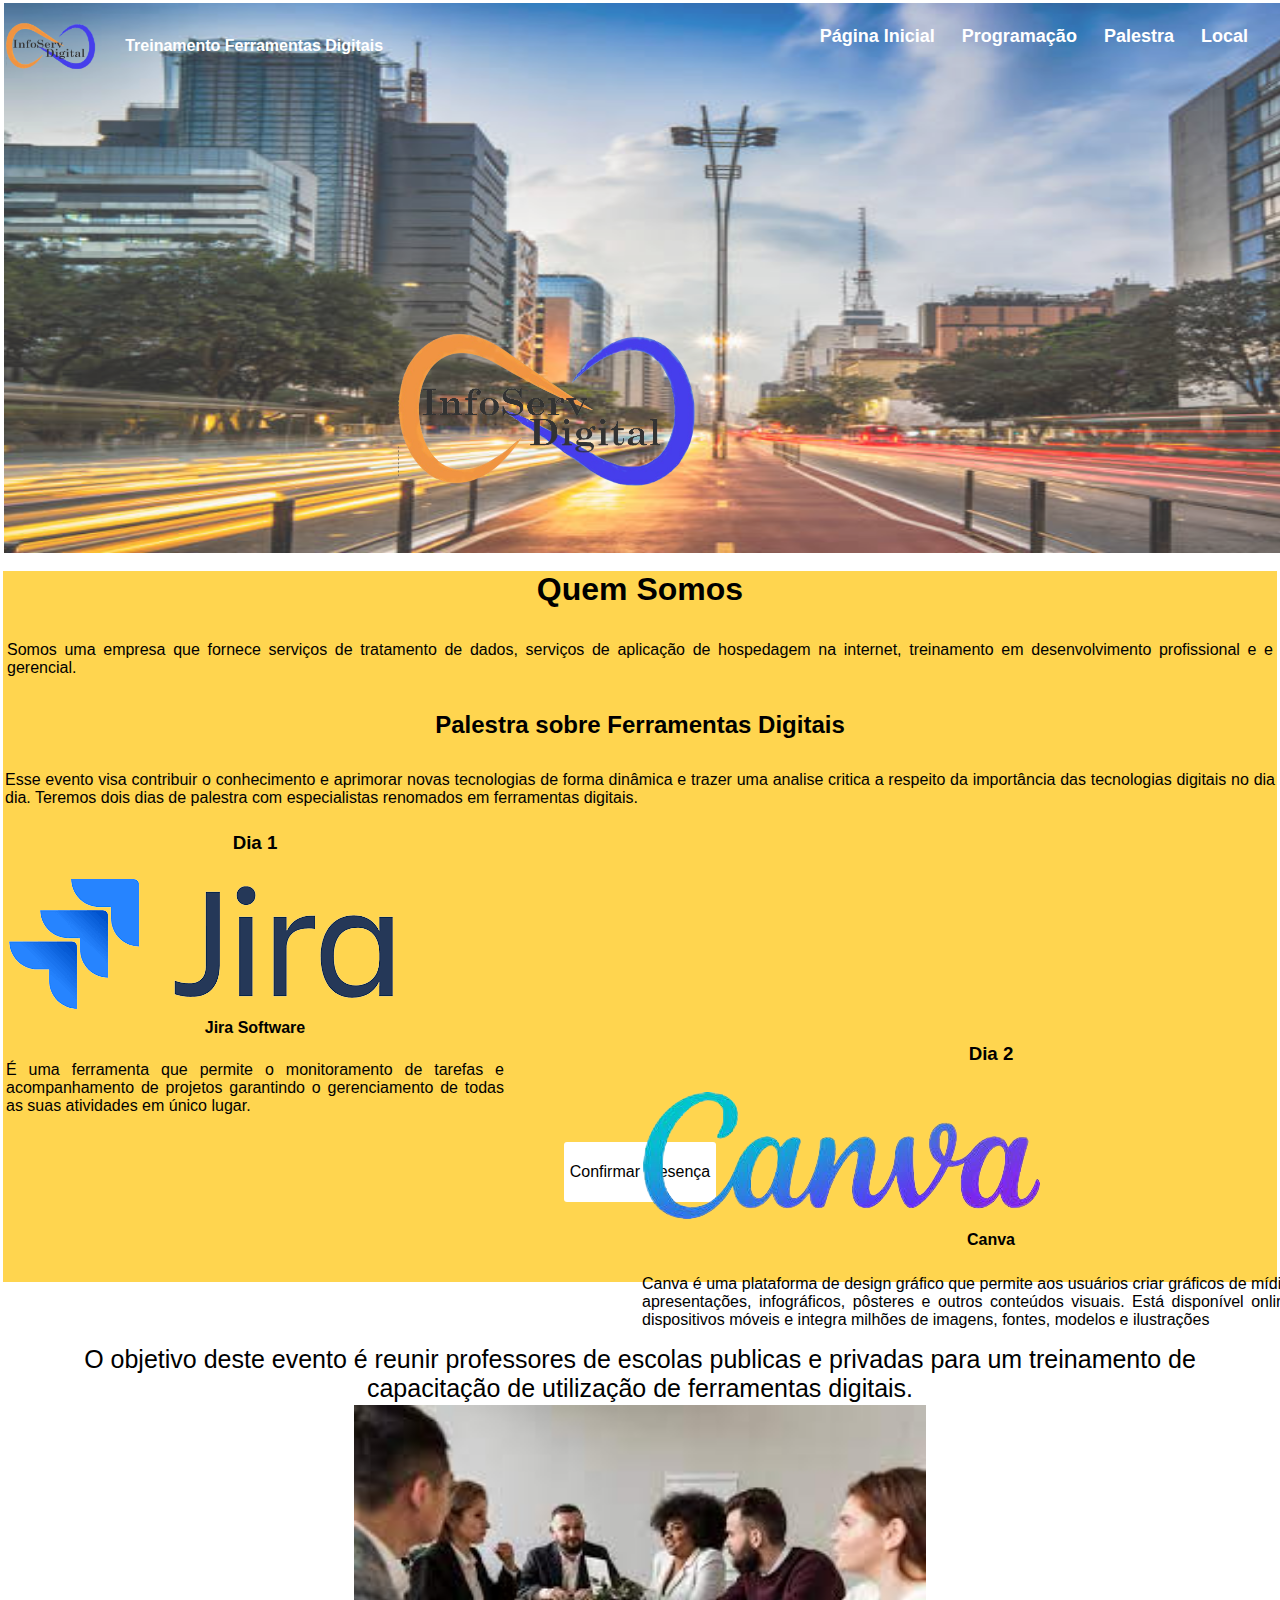
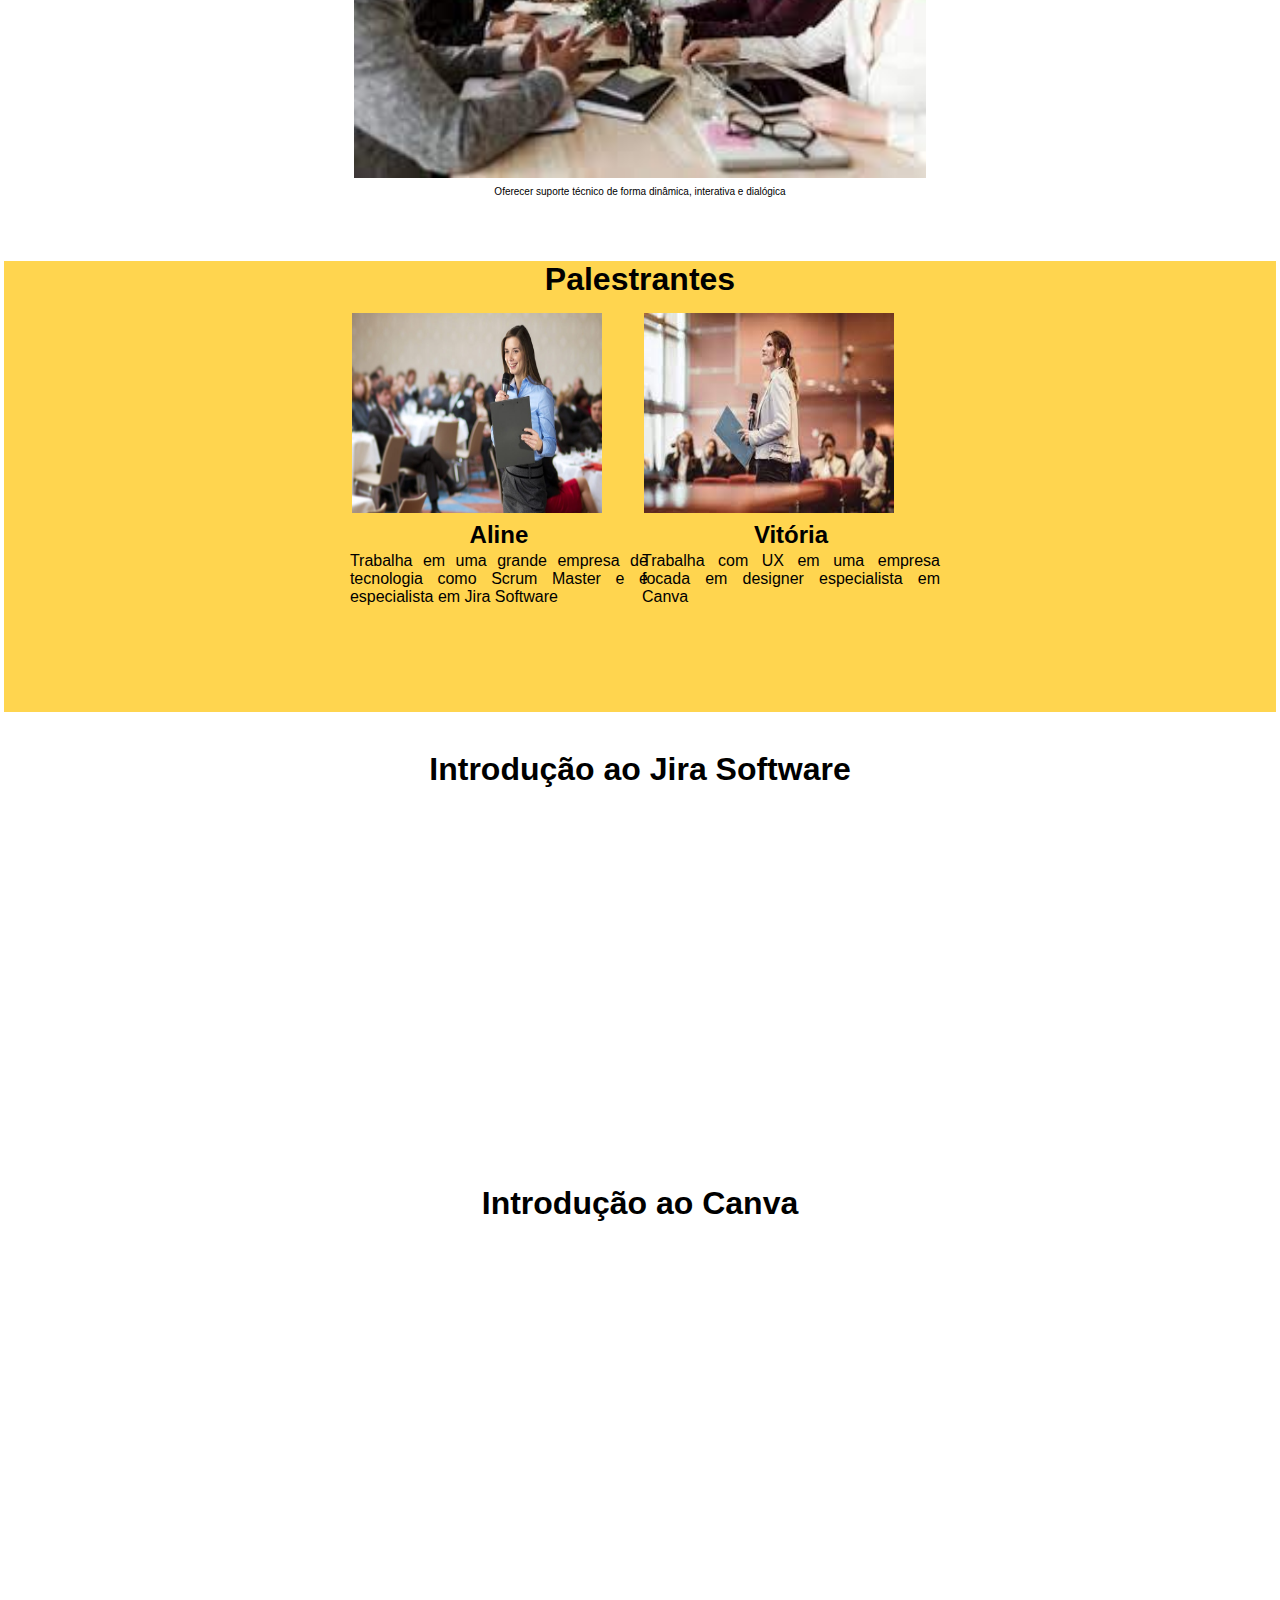
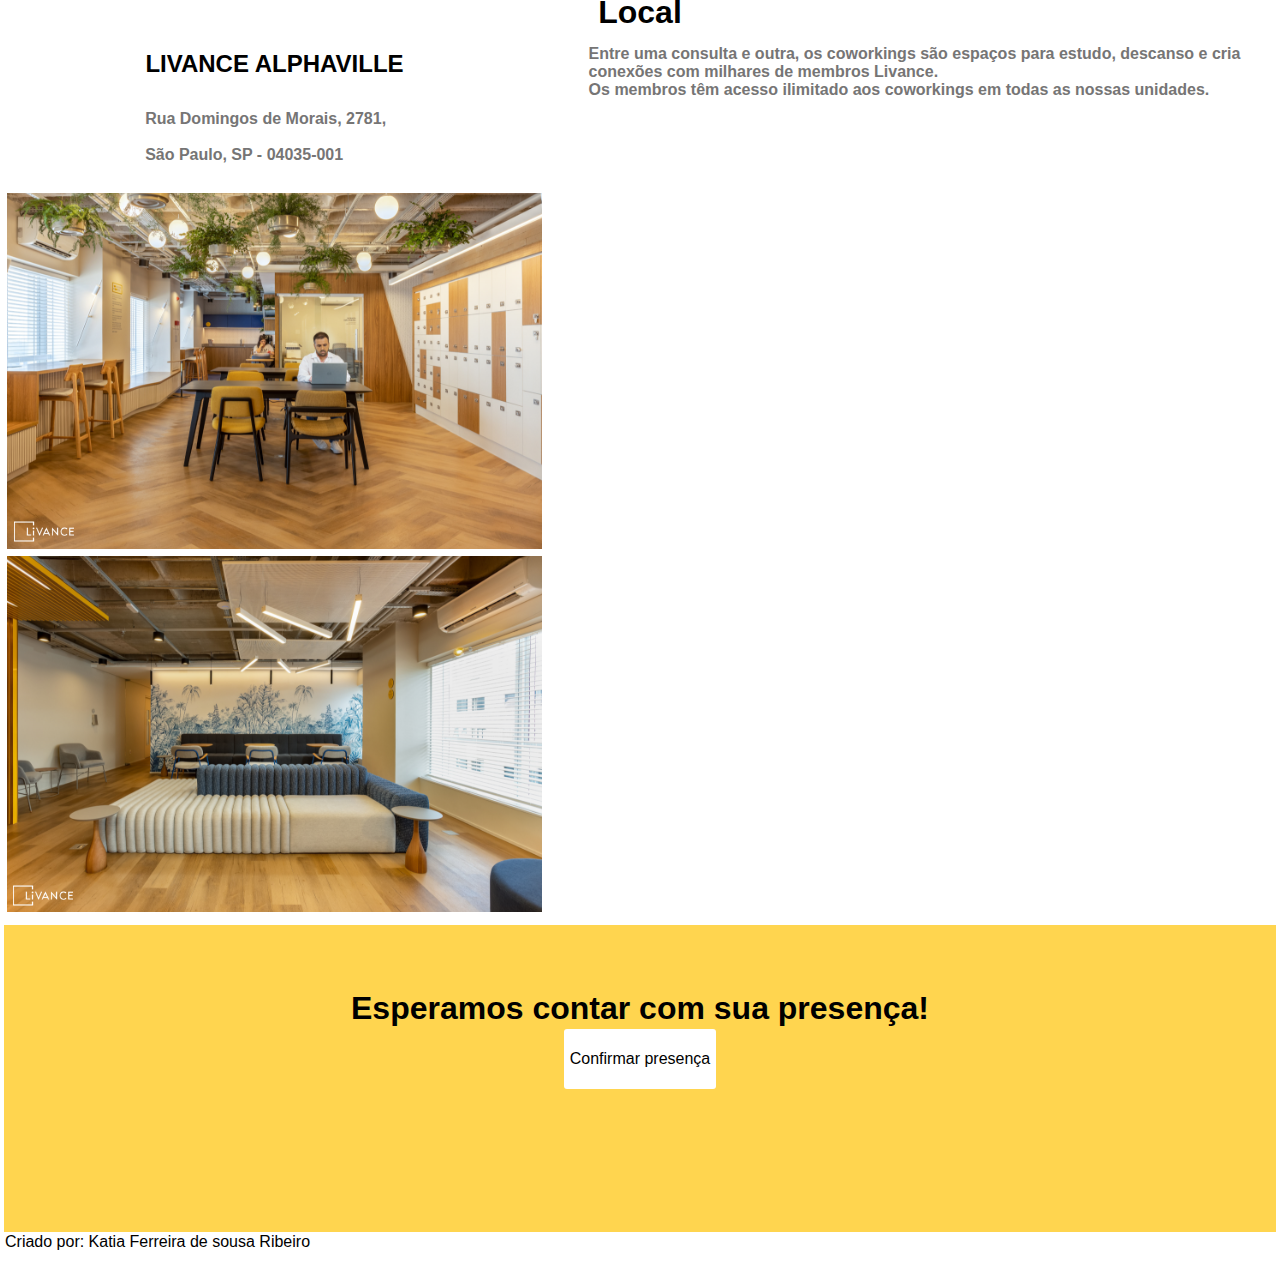
==== commit bdb7777b: "atualizaçções" ====
--- a/index.html
+++ b/index.html
@@ -10,23 +10,21 @@
     </head>
     <body>
         <header>
-            <div class="inicial">
-                <img src="image/paulista.jpg" alt="Imagem da paulista" height="450" width="1485">
-                        <div>
-                            <figure><img src="./image/logo-inforserv.png" width="5%" height="5%" alt="Logo InfoServ Digital"><figcaption>Treinamento Ferramentas Digitais</figcaption></figure>
-                        </div>
-                            <div>
-                                <nav class="list">
-                                    <a href="index.html">Página Inicial</a>
-                                    <a href="programacao.html">Programação</a>
-                                    <a href="palestra.html">Palestra</a>
-                                    <a href="local.html">Local</a>
-                                </nav> 
-                            </div>   
-                        <div class="logo">
-                            <figure><img src="./image/logo-inforserv.png" width="20%" height="20%" alt="Logo InfoServ Digital "></figure>
-                        </div> 
-            </div>                          
+                    <img src="image/paulista.jpg" alt="Imagem da paulista" height="550" width="1485">
+                            <div class="logo">
+                                <figure><img src="./image/logo-inforserv.png" width="15%" height="15%" alt="Logo InfoServ Digital"><figcaption>Treinamento Ferramentas Digitais</figcaption></figure>
+                            </div>
+                                <div>
+                                    <nav class="list">
+                                        <a href="index.html">Página Inicial</a>
+                                        <a href="programacao.html">Programação</a>
+                                        <a href="palestra.html">Palestra</a>
+                                        <a href="local.html">Local</a>
+                                    </nav> 
+                                </div>   
+                            <div class="logo2">
+                                <figure><img src="./image/logo-inforserv.png" width="20%" height="20%" alt="Logo InfoServ Digital "></figure>
+                            </div>                                   
         </header>
         <!--<audio autoplay="autoplay" loop="loop"><source src="./music/inicial.mp3" type="audio/mp3"/>Seu navegador não suporta HTML5</audio>-->
         <div class="quem-somos">  
--- a/style.css
+++ b/style.css
@@ -1,6 +1,5 @@
 *{
     margin: 1px;
-    padding: 1px;
     font-family: sans-serif;
 }
 
@@ -21,25 +20,37 @@
 figcaption{
     color: white;
     font-weight: bold;
-       
 }
-.inicial{
-    border: solid;
-    border-color: black;
-
+header{
+    opacity: 0.8;
+}
+.logo{
+    position: absolute;
+    top: 2%
+}
+.logo figcaption{
+    position: absolute;
+    top: 30%;
+    left: 20%;
+}
+.logo2{
+    position: absolute;
+    top:36%;
+    right: 22%;
+}
+.logo2 img{
+    width: 50%;
+    height: 50%;
 }
 .quem-somos{
     background-color: rgba(255,213,79,1);
-    display: block;
     text-align: justify;
-    height: 30%;   
+    height: 50%;   
 }
 .sub1{
     display: grid;
     grid-template-rows: 2fr;
     align-items: center;
-    margin:10%;
-    margin-top: 2%;
 
 }
 
@@ -57,7 +68,7 @@
     width: 700px;
     height: 300px; 
     position: absolute;
-    top: 106%;
+    top: 115%;
     left: 50%;
 }
 button{
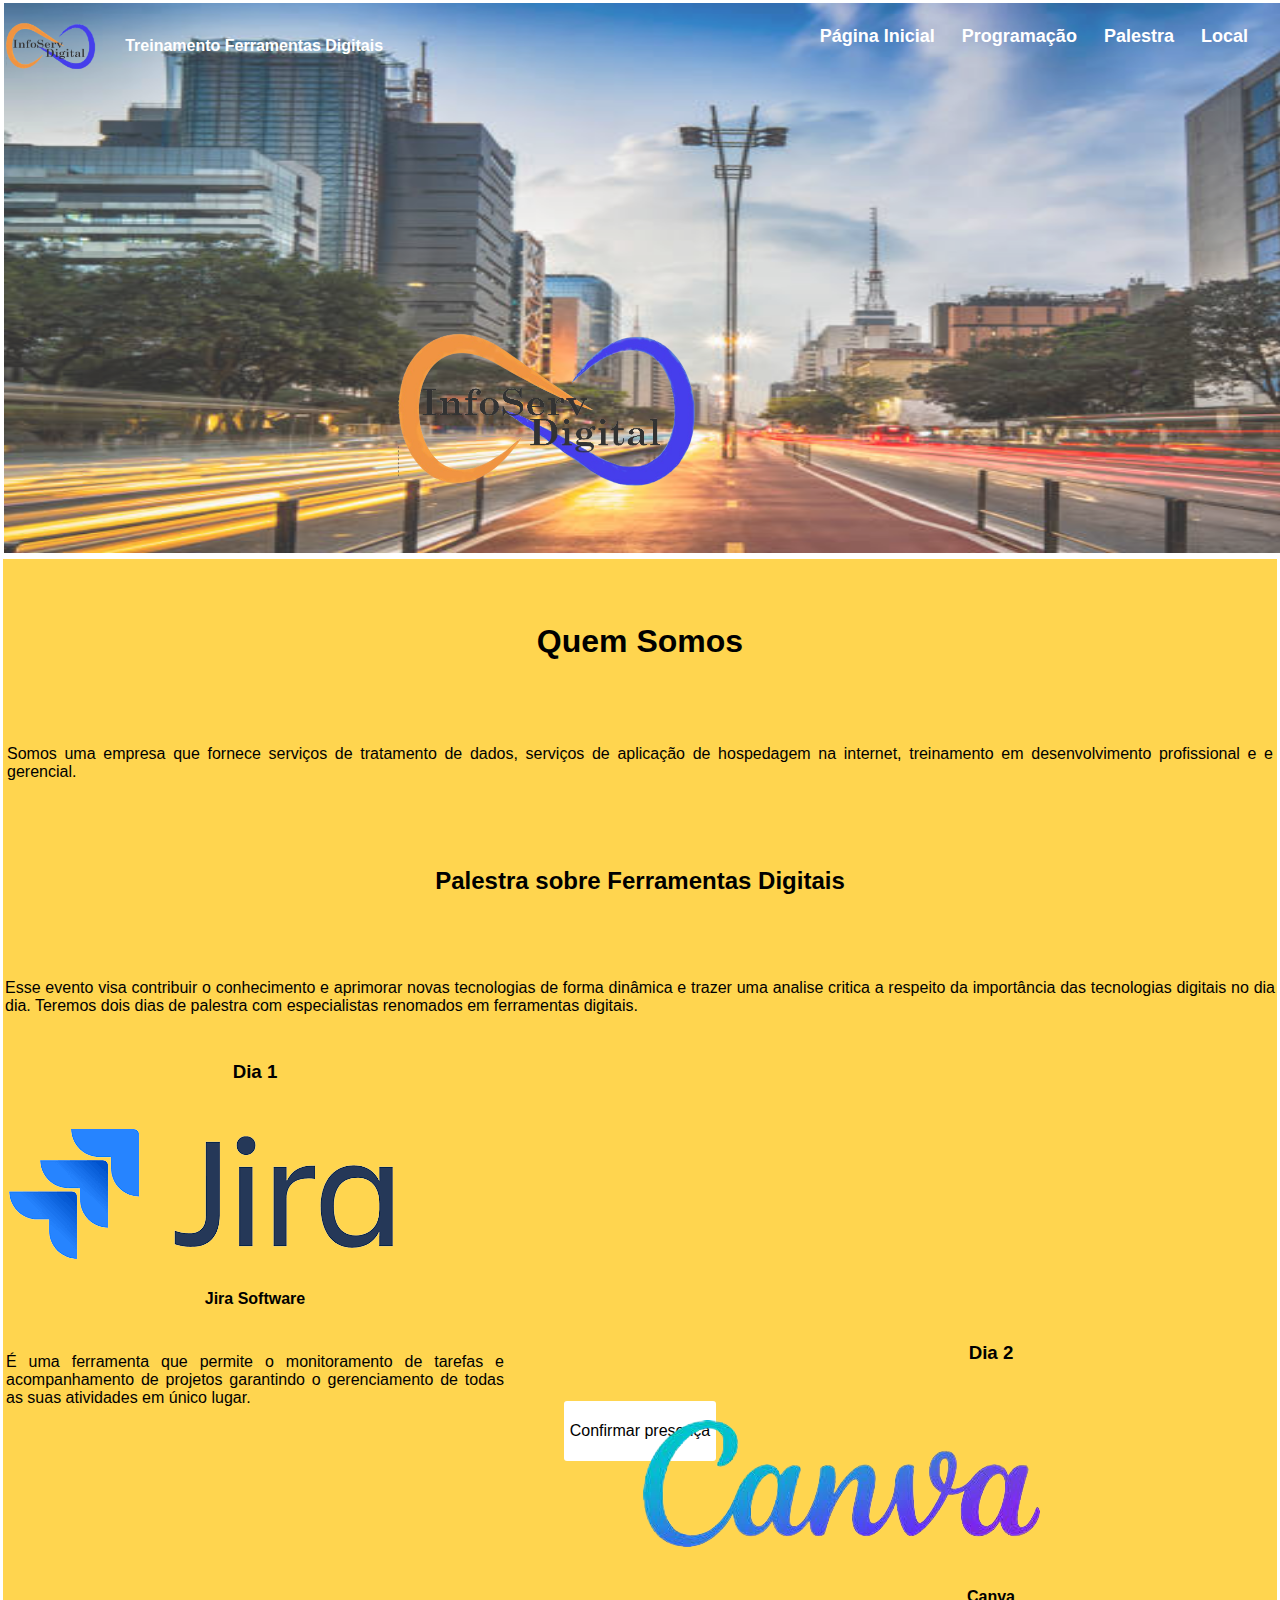
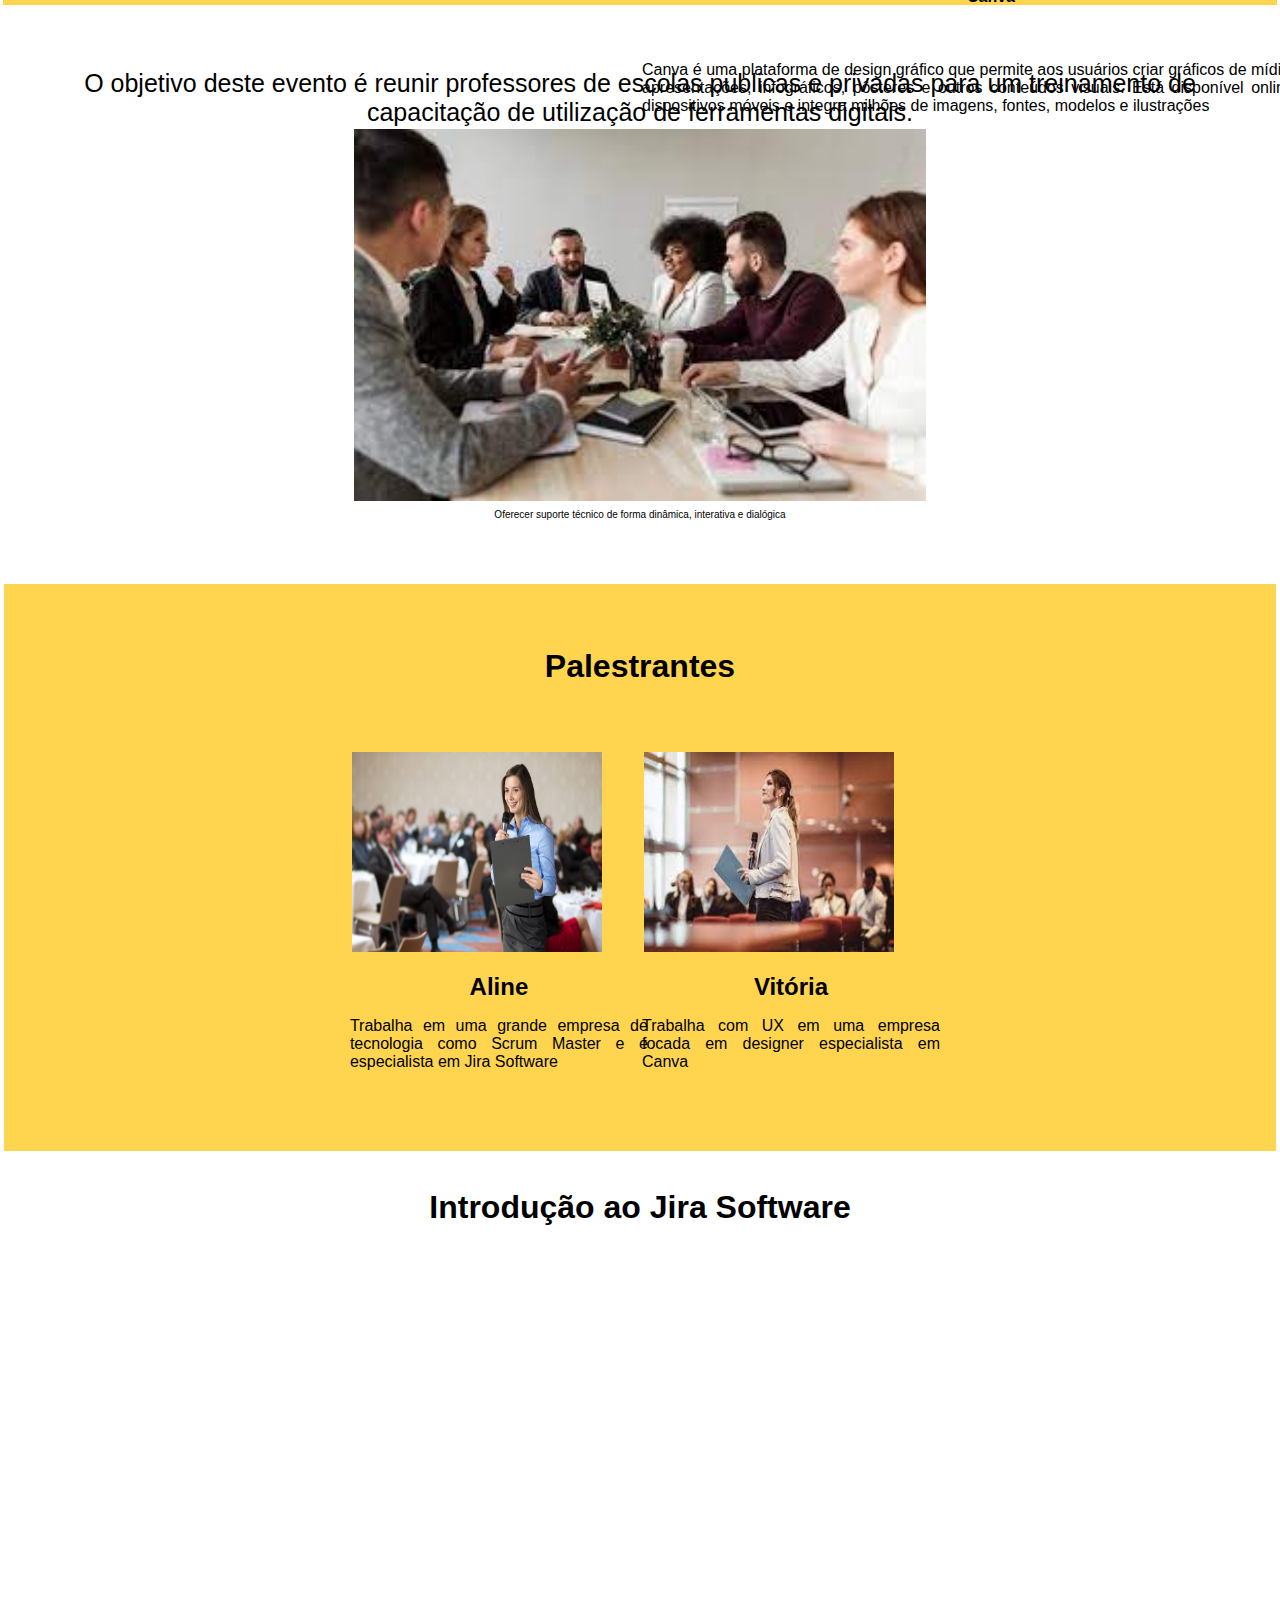
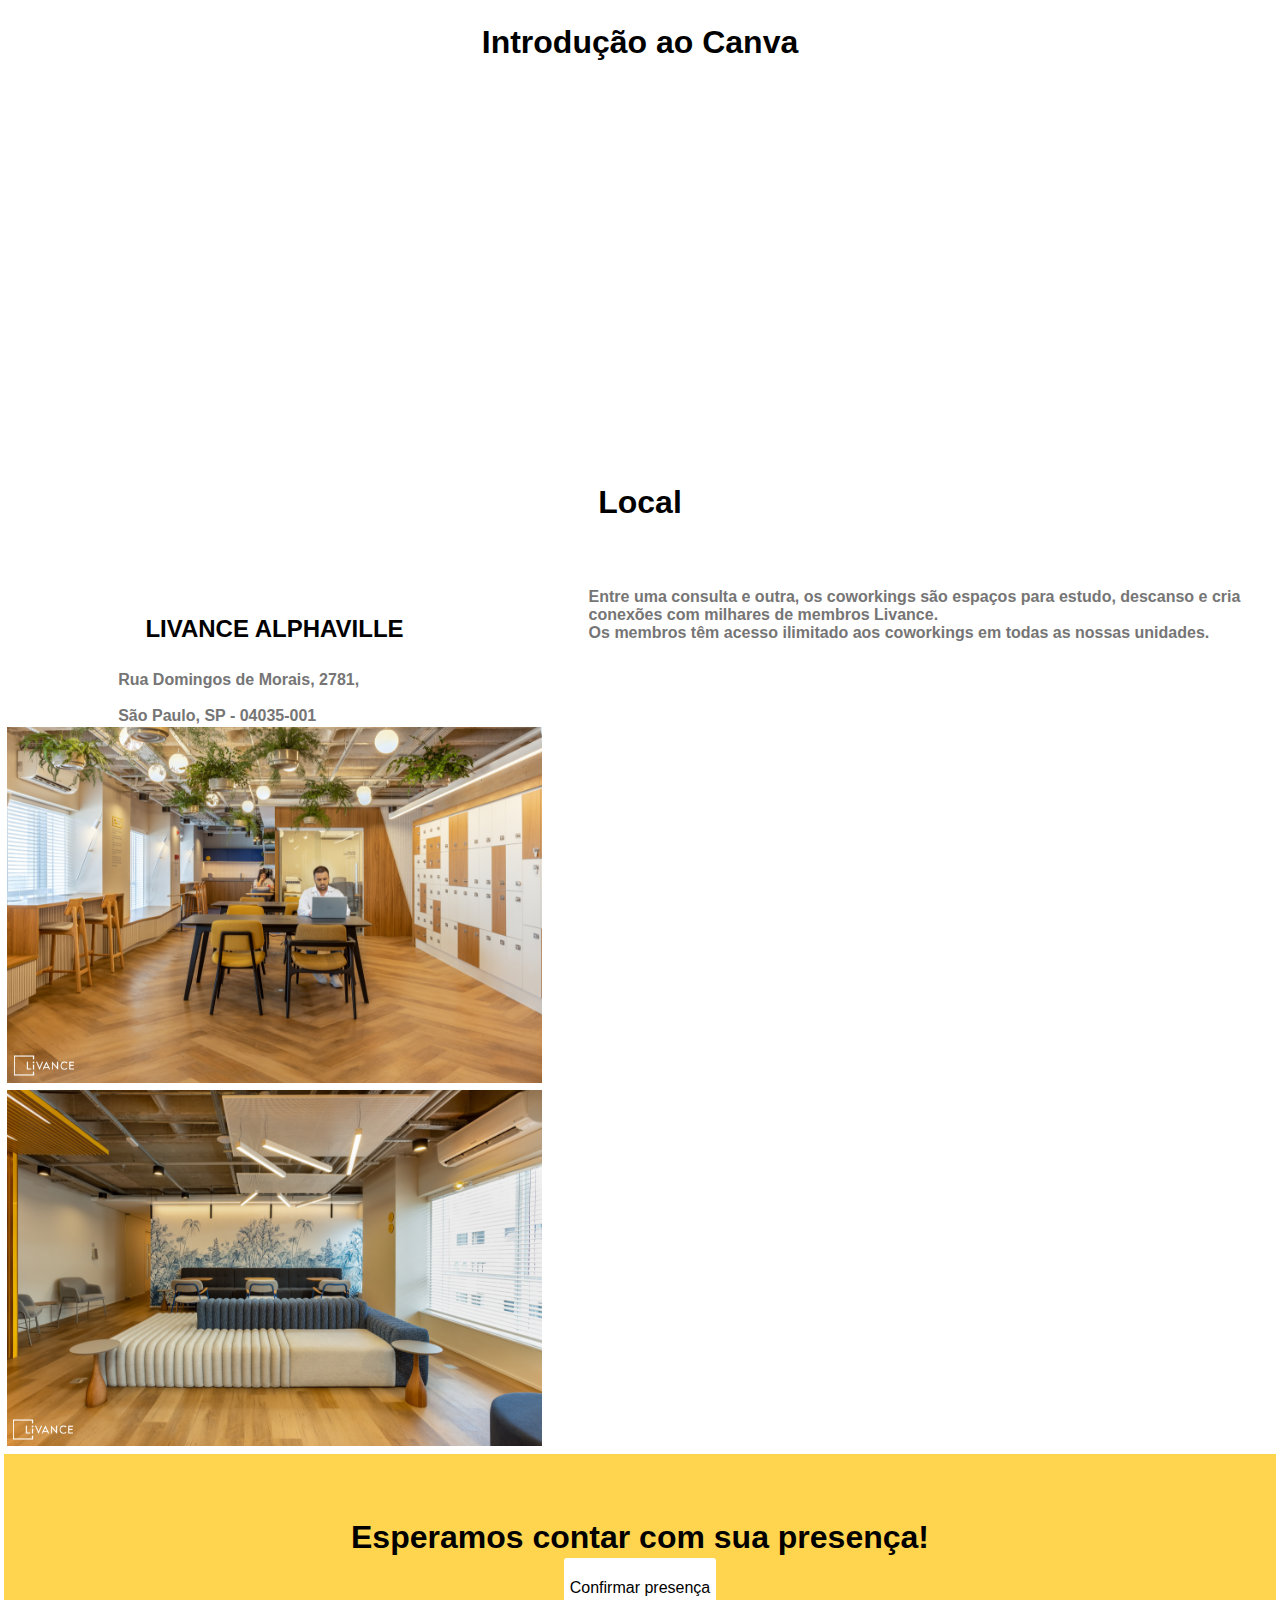
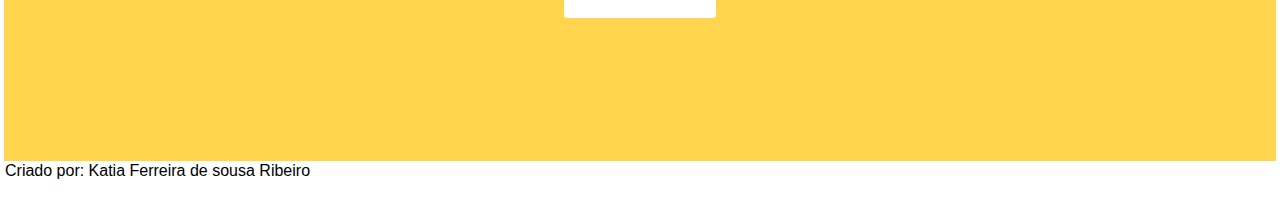
==== commit 9043f495: "ajuste de espaço e dimenções" ====
--- a/index.html
+++ b/index.html
@@ -10,7 +10,7 @@
     </head>
     <body>
         <header>
-                    <img src="image/paulista.jpg" alt="Imagem da paulista" height="550" width="1485">
+                    <img src="image/paulista.jpg" alt="Imagem da paulista" height="550" width="1505">
                             <div class="logo">
                                 <figure><img src="./image/logo-inforserv.png" width="15%" height="15%" alt="Logo InfoServ Digital"><figcaption>Treinamento Ferramentas Digitais</figcaption></figure>
                             </div>
@@ -24,7 +24,7 @@
                                 </div>   
                             <div class="logo2">
                                 <figure><img src="./image/logo-inforserv.png" width="20%" height="20%" alt="Logo InfoServ Digital "></figure>
-                            </div>                                   
+                            </div>                                                  
         </header>
         <!--<audio autoplay="autoplay" loop="loop"><source src="./music/inicial.mp3" type="audio/mp3"/>Seu navegador não suporta HTML5</audio>-->
         <div class="quem-somos">  
@@ -105,7 +105,7 @@
                         <p>Entre uma consulta e outra, os coworkings são espaços para estudo, descanso e cria<br>
                         conexões com milhares de membros Livance.<br>
                         Os membros têm acesso ilimitado aos coworkings em todas as nossas unidades. </p>
-                        <iframe src="https://www.google.com/maps/embed?pb=!1m18!1m12!1m3!1d3656.0966023885558!2d-46.638434385250896!3d-23.600868184663298!2m3!1f0!2f0!3f0!3m2!1i1024!2i768!4f13.1!3m3!1m2!1s0x94ce5b7f111a41e9%3A0x9e645602b279de6f!2sLivance%20Vila%20Mariana!5e0!3m2!1spt-BR!2sbr!4v1680519159027!5m2!1spt-BR!2sbr" width="850" height="775" style="border:0;" allowfullscreen="" loading="lazy" referrerpolicy="no-referrer-when-downgrade"></iframe>   
+                        <iframe src="https://www.google.com/maps/embed?pb=!1m18!1m12!1m3!1d3656.0966023885558!2d-46.638434385250896!3d-23.600868184663298!2m3!1f0!2f0!3f0!3m2!1i1024!2i768!4f13.1!3m3!1m2!1s0x94ce5b7f111a41e9%3A0x9e645602b279de6f!2sLivance%20Vila%20Mariana!5e0!3m2!1spt-BR!2sbr!4v1680519159027!5m2!1spt-BR!2sbr" width="850" height="700" style="border:0;" allowfullscreen="" loading="lazy" referrerpolicy="no-referrer-when-downgrade"></iframe>   
                 </div>      
                 </section>
                 <section>
--- a/style.css
+++ b/style.css
@@ -10,6 +10,7 @@
  position: absolute;
  top: 25px;
  right: 20px;
+ 
 }
 a{
     text-decoration: none;
@@ -56,19 +57,18 @@
 
 .titulos{
     text-align: center;
-    margin: 1%;
+    padding: 5%;
 }
 .primeiro-dia{
     width: 500px;
     height: 300px;
-    padding-right: 10%;
     
 }
 .segundo-dia{
     width: 700px;
     height: 300px; 
     position: absolute;
-    top: 115%;
+    top: 145%;
     left: 50%;
 }
 button{
@@ -99,7 +99,6 @@
 }
 .sub2{
     display: grid;
-    grid-template-columns: 2fr;
     grid-template-rows: 1fr;
 }
 .item2{
@@ -148,28 +147,25 @@
     font-weight: bold;
     color: rgb(118, 117, 117);
     margin-left: 21%;  
-    padding: 5%;
+   
 }
 .item6{
     text-align: center;
     padding: 5%;
 }
-.teste1{
+.palestra{
     display: grid;
-    grid-template-rows: 1fr;
-    background-color: aqua;
-    border: solid;
+    grid-template-rows: 1fr 1fr;
 }
-.linha{
-    display: grid;
-    grid-template-columns: 1fr 1fr ;
-    border: solid;
+.palestra a{
+    color: black;
+    margin-left: 20%;
+    text-decoration: underline;
+    font-size: large;
 }
-.teste2{
-    border: solid;
-    width: 20%;
-}
-.teste3{
-    border: solid;
-    width:20%;
+.palestrantes{
+    background-color: rgba(255,213,79,1);
+    text-align: center;
+    height:50%;  
+    padding:2%; 
 }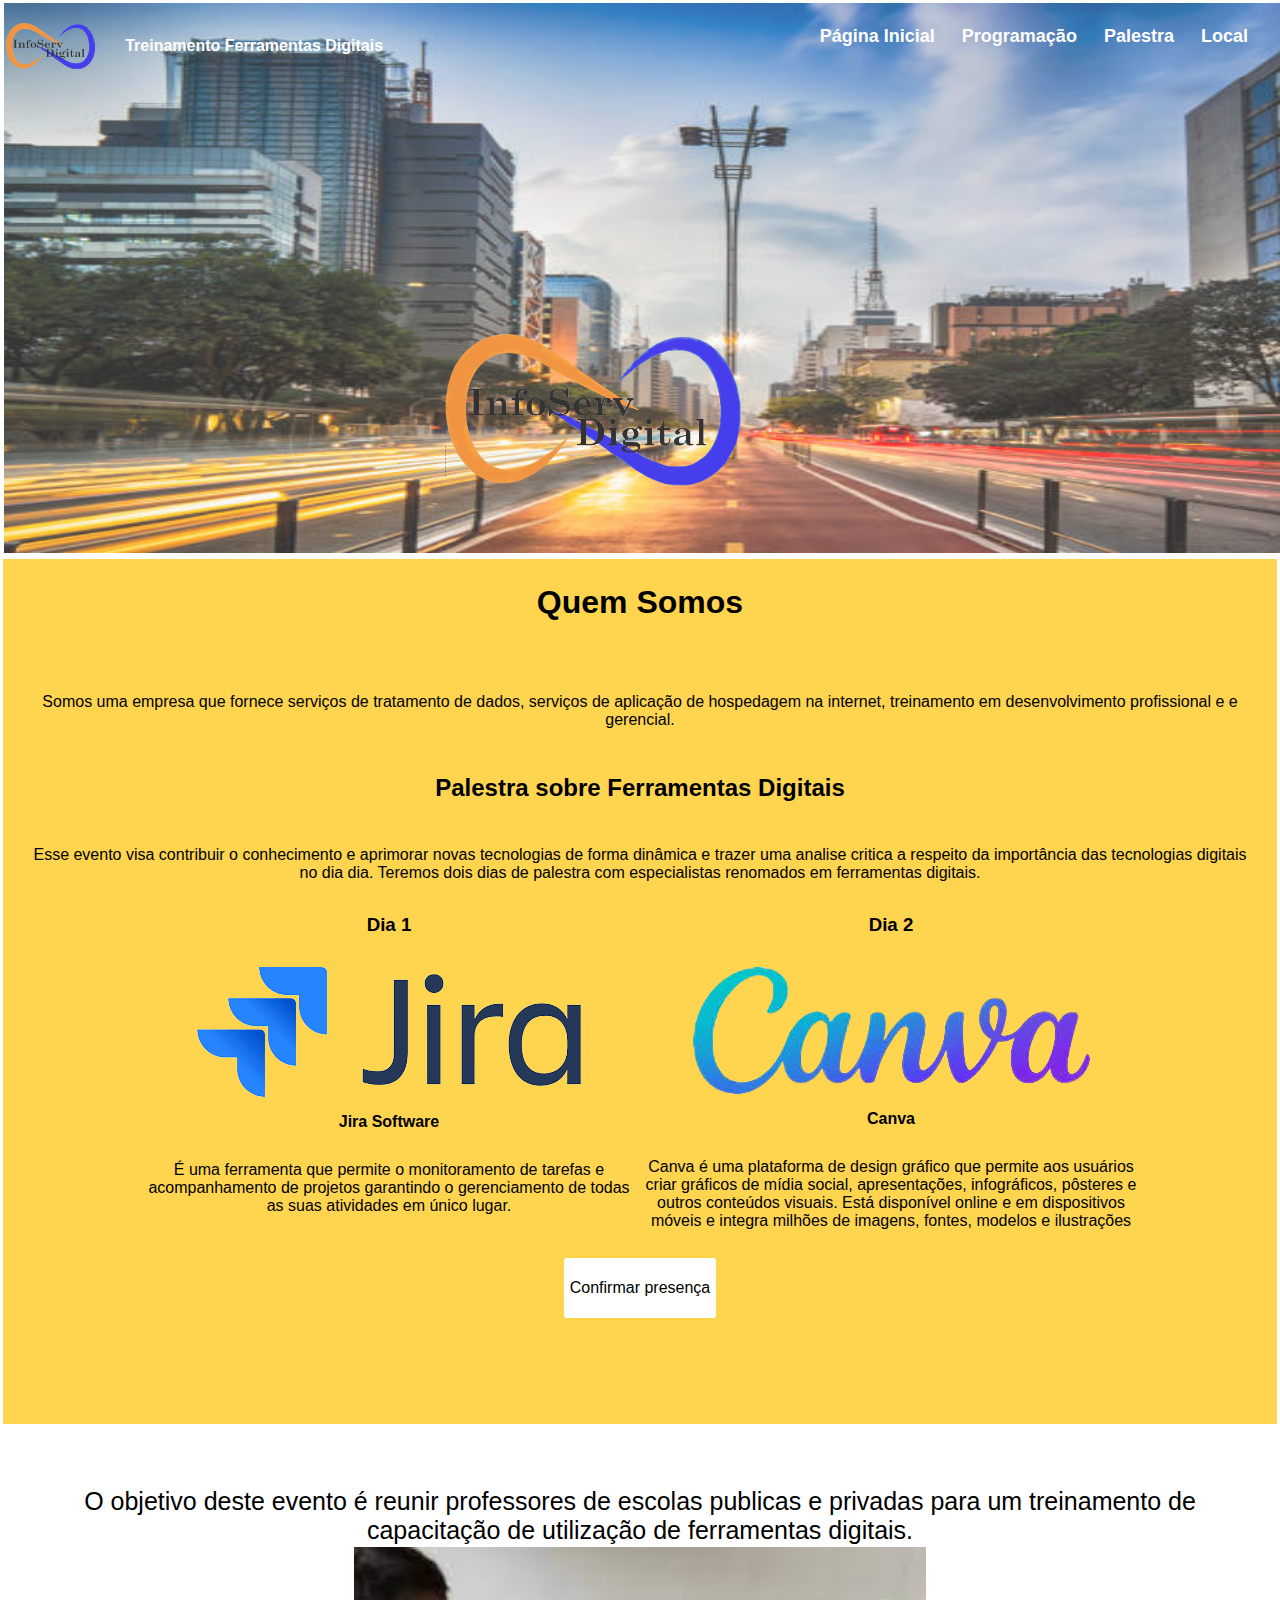
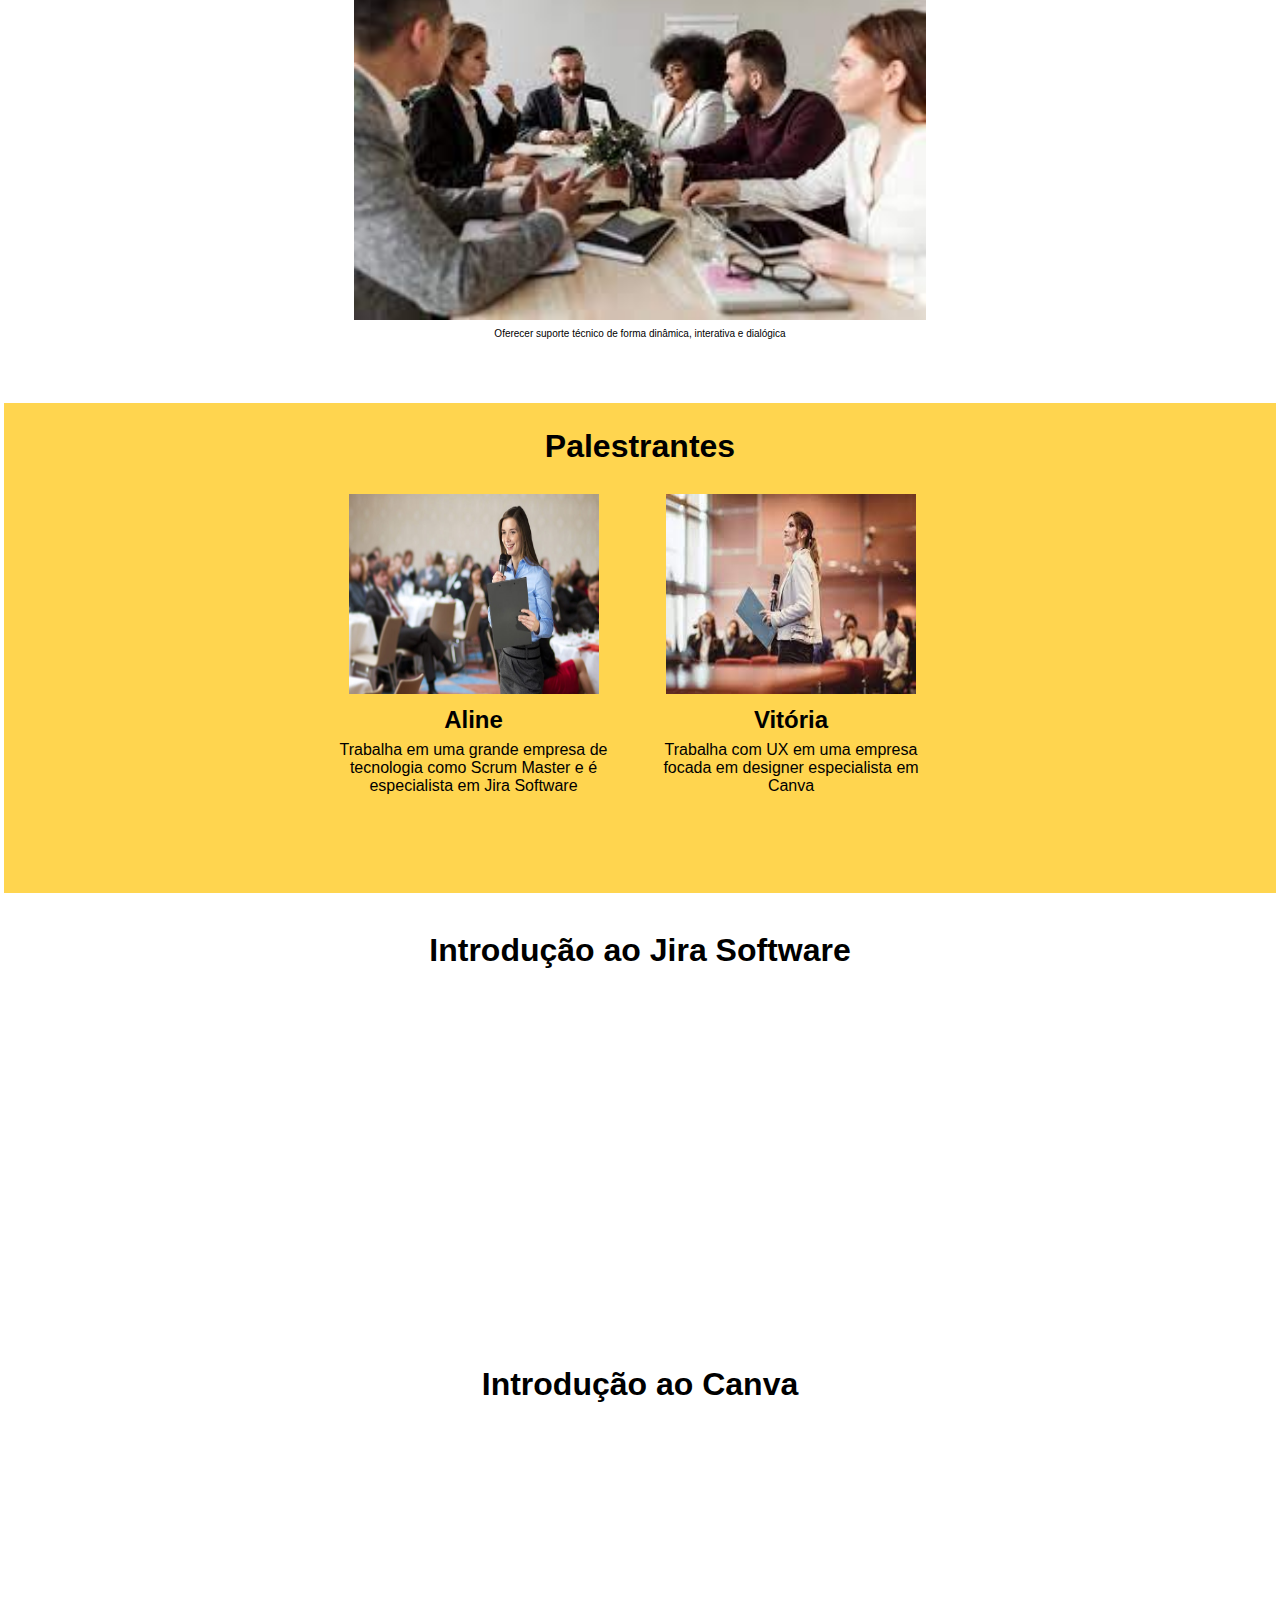
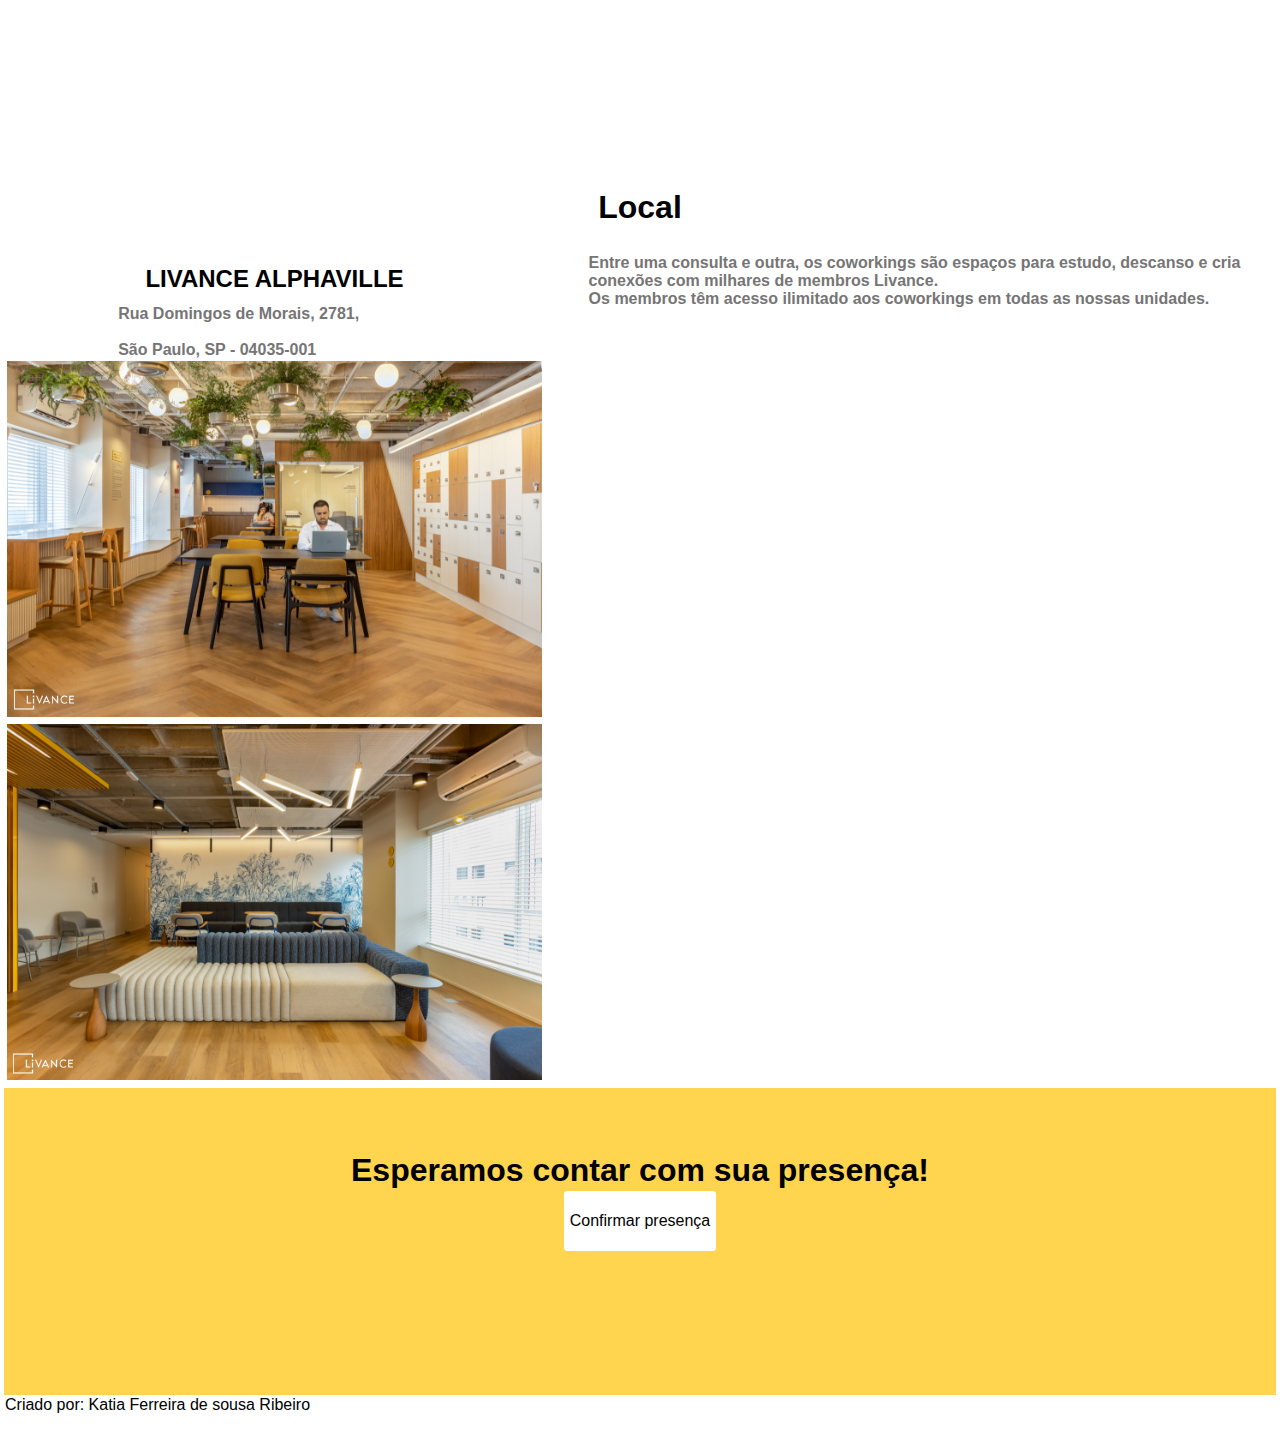
==== commit 5f6a8318: "ajuste nas propriedades responsivas" ====
--- a/index.html
+++ b/index.html
@@ -29,7 +29,7 @@
         <!--<audio autoplay="autoplay" loop="loop"><source src="./music/inicial.mp3" type="audio/mp3"/>Seu navegador não suporta HTML5</audio>-->
         <div class="quem-somos">  
                 <h1 class="titulos">Quem Somos</h1><br/>
-                <div  class="sub1">
+                <div  class="titulos">
                         <section>
                             <div>
                             <p>Somos uma empresa que fornece serviços de tratamento de dados, serviços de aplicação de hospedagem na internet, treinamento em desenvolvimento profissional e e gerencial.</p><br/>    
@@ -37,6 +37,9 @@
                         </section>
                         <h2 class="titulos">Palestra sobre Ferramentas Digitais</h2><br/>   
                         <p>Esse evento visa contribuir o conhecimento e aprimorar novas tecnologias de forma dinâmica e trazer uma analise critica a respeito da importância das tecnologias digitais no dia dia. Teremos dois dias de palestra com especialistas renomados em  ferramentas digitais.</p><br/>   
+                       
+                       <div class="sub2">
+                        <div></div>
                         <div class="primeiro-dia">
                             <h3 class="titulos">Dia 1</h3><br/>   
                             <figure><img src="./image/jira.png" alt="Logo Jira Software"></figure>
@@ -49,6 +52,7 @@
                             <h4 class="titulos">Canva</h4><br/>   
                             <p>  Canva é uma plataforma de design gráfico que permite aos usuários criar gráficos de mídia social, apresentações, infográficos, pôsteres e outros conteúdos visuais. Está disponível online e em dispositivos móveis e integra milhões de imagens, fontes, modelos e ilustrações</p><br/>   
                         </div>
+                    </div>
                 </div>  
                 <div class="titulos">
                     <a href="model/form.html"><button>Confirmar presença</button></a>
@@ -64,8 +68,10 @@
             <div class="quem-somos">
                 <h1 class="titulos">Palestrantes</h1>
                 <div class="sub2">
+                    <div></div>
                     <div class="item2">
-                            <div><figure><img src="./image/palestrante1.jpg" alt="Palestrante Aline Especialista em Jira Software"></figure>
+                            <div>
+                                <figure><img src="./image/palestrante1.jpg" alt="Palestrante Aline Especialista em Jira Software"></figure>
                                 <h2 class="titulos">Aline</h2>
                             </div> 
                             <p>Trabalha em uma grande empresa de tecnologia como Scrum Master e é especialista em Jira Software</p>
--- a/style.css
+++ b/style.css
@@ -37,7 +37,8 @@
 .logo2{
     position: absolute;
     top:36%;
-    right: 22%;
+    right: 30%;
+    text-align: center;
 }
 .logo2 img{
     width: 50%;
@@ -57,7 +58,7 @@
 
 .titulos{
     text-align: center;
-    padding: 5%;
+    padding: 2%;
 }
 .primeiro-dia{
     width: 500px;
@@ -65,11 +66,8 @@
     
 }
 .segundo-dia{
-    width: 700px;
+    width: 500px;
     height: 300px; 
-    position: absolute;
-    top: 145%;
-    left: 50%;
 }
 button{
     font-size: 16px;
@@ -78,6 +76,7 @@
     border-radius: 3px;
     height: 60px;
     margin-bottom: 5rem;
+    
 }
 
 .item1{
@@ -99,29 +98,35 @@
 }
 .sub2{
     display: grid;
-    grid-template-rows: 1fr;
+    grid-template-columns: 1fr 1fr 1fr 1fr;
+    position: sticky;
+    text-align: center;
 }
 .item2{
         width: 300px;
         height: 400px;
-        padding-left: 27%; 
-        
+        position: sticky;
+        text-align: center;
+
     }
 
 .item2 img{
     width: 250px;
     height: 200px;
-
+    position: sticky;
+    text-align: center;
 }
 .item3{
-    position: absolute;
-    left: 50%;
     width: 300px;
-    height: 300px;
+    height: 400px;
+    position: sticky;
+    text-align: center;
 }
 .item3 img{
     width: 250px;
     height: 200px;
+    position: sticky;
+    text-align: center;
 }
 .item4{
     text-align: center;
@@ -168,4 +173,13 @@
     text-align: center;
     height:50%;  
     padding:2%; 
+}
+@media only screen and(max-width:320px) and(max-width:480px) {
+    body{
+        font-size-adjust: 10px;
+    }
+    img{
+        max-height: 5%;
+        max-width: 5%;
+    }
 }